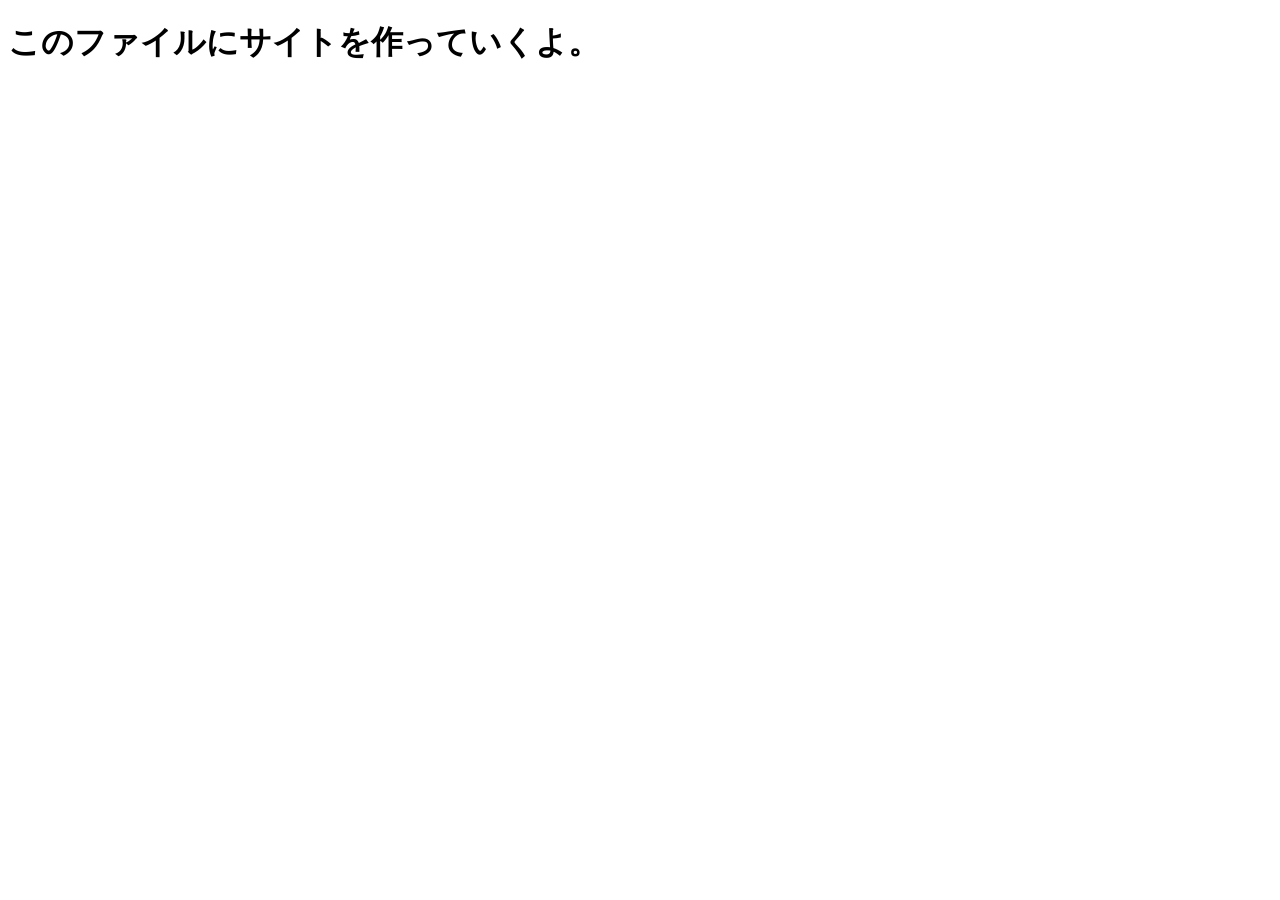
==== src/page/index.html @ 669dbb3a "Initial commit" ====
<!DOCTYPE html>
<html lang="en">
<head>
  <meta charset="UTF-8">
  <meta name="viewport" content="width=device-width, initial-scale=1.0">
  <title>サイト制作課題</title>
</head>
<body>
  <h1>このファイルにサイトを作っていくよ。</h1>
</body>
</html>
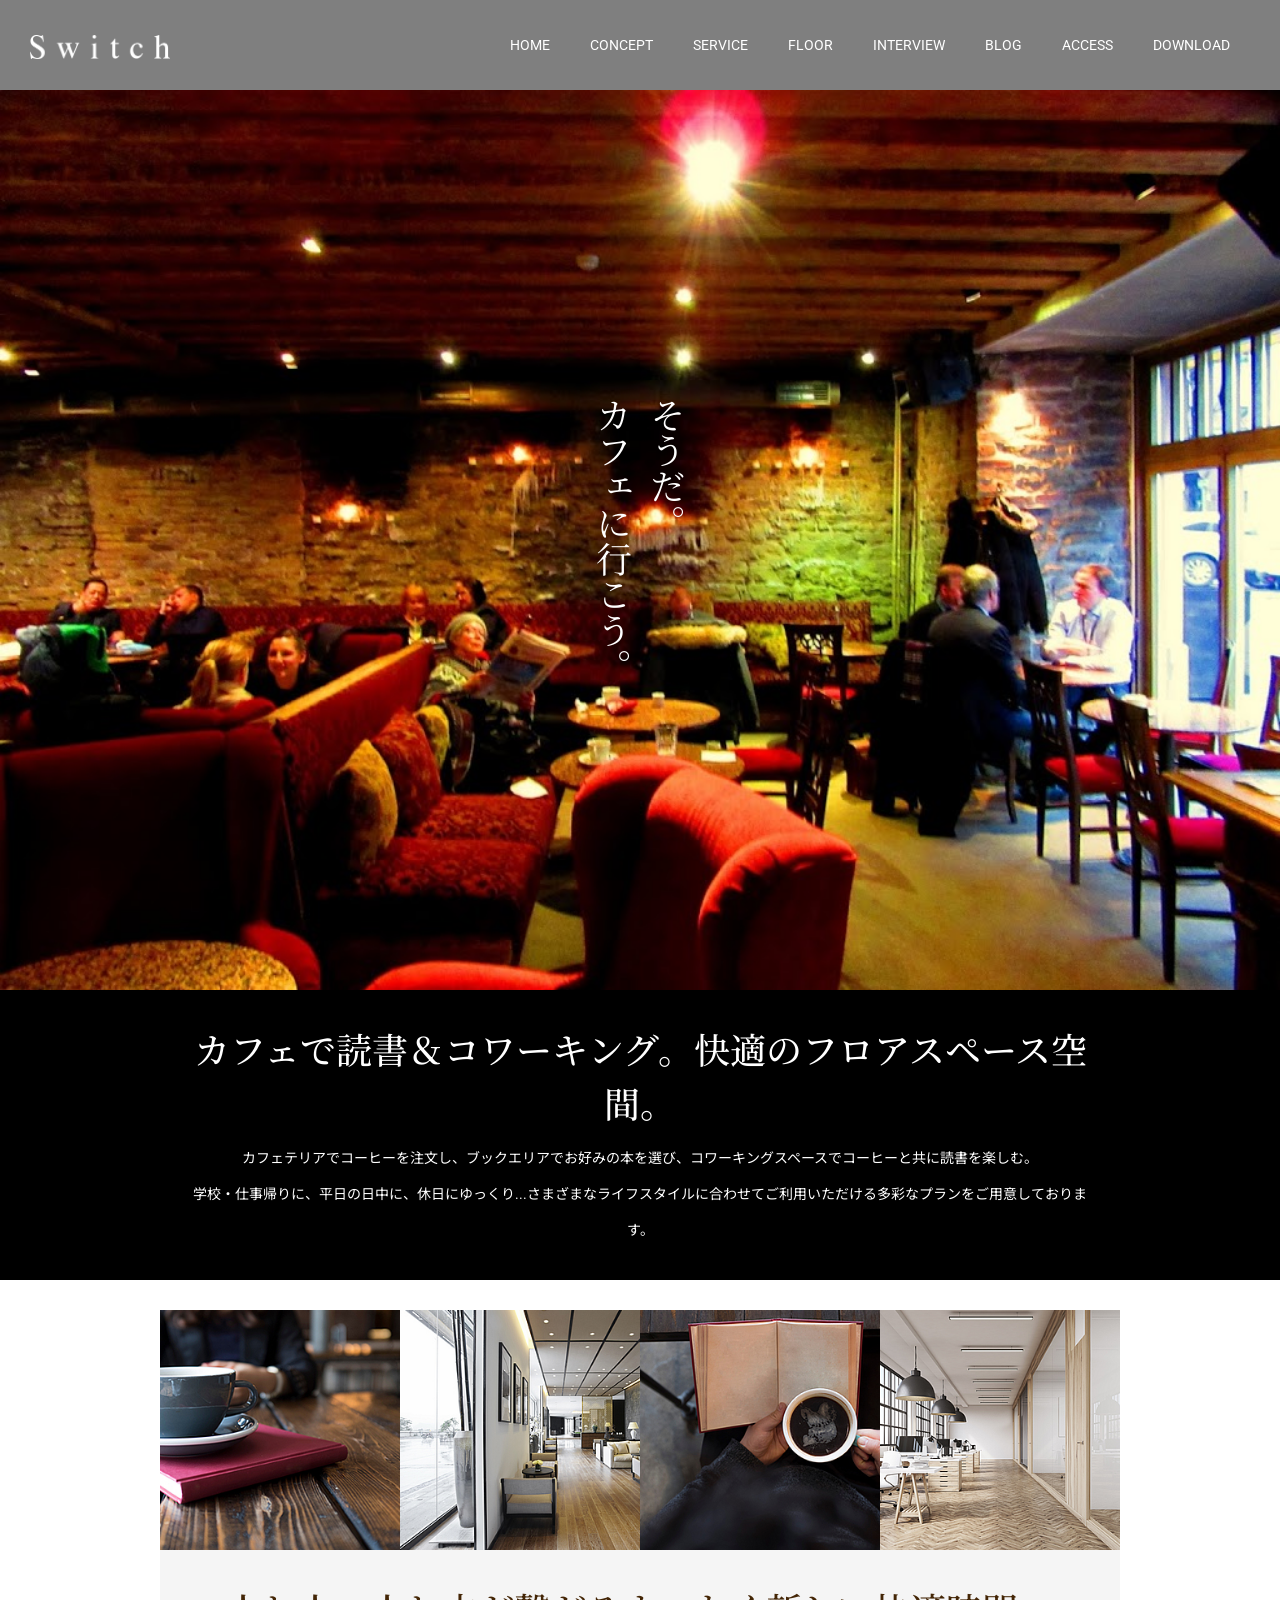
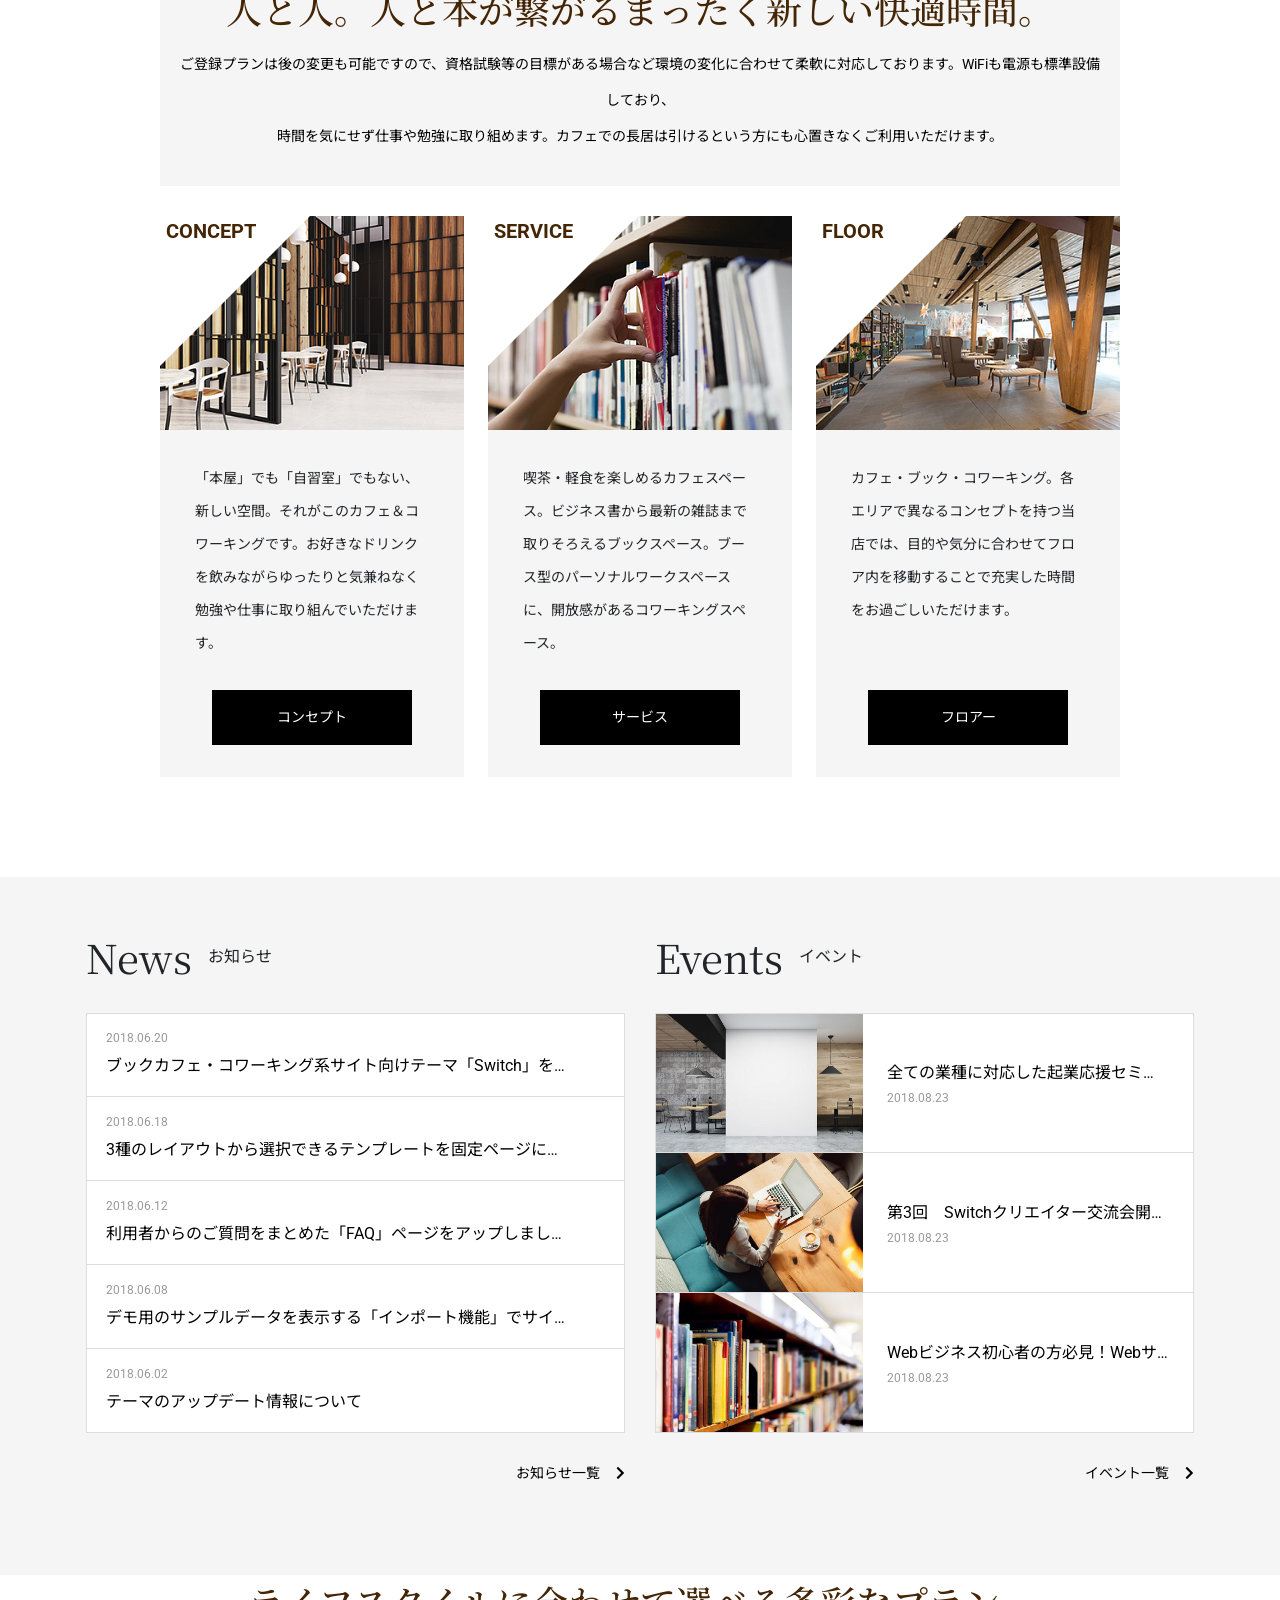
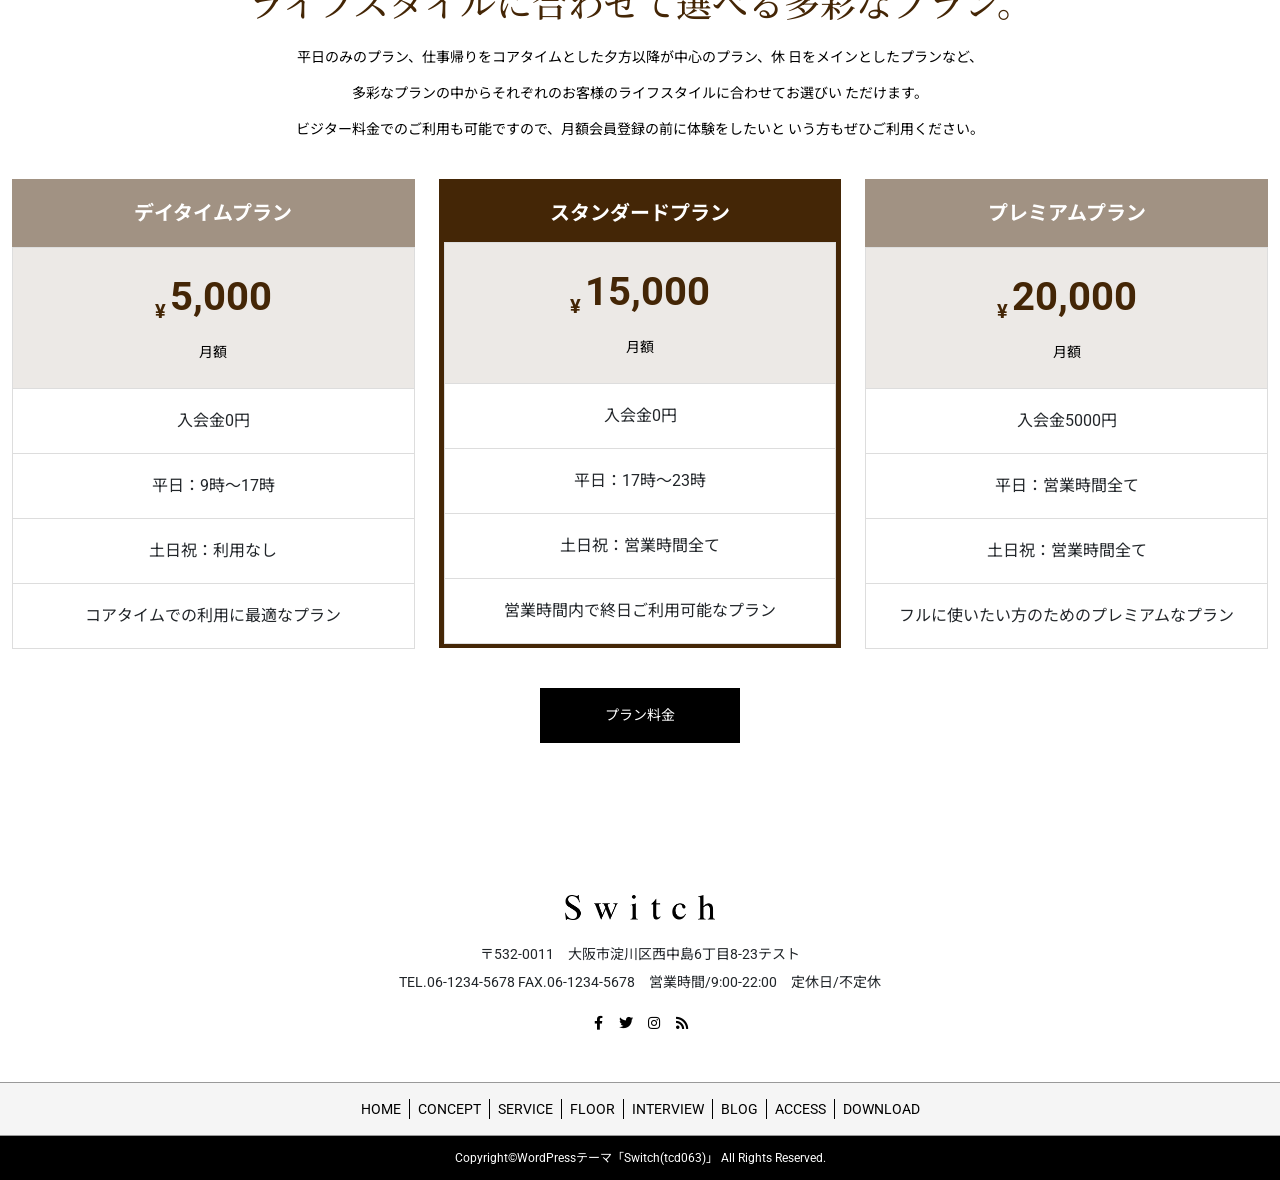
==== commit 9f7f8c3c: "pref:ページ作成 first commit" ====
--- a/src/page/index.html
+++ b/src/page/index.html
@@ -1,11 +1,500 @@
-<!DOCTYPE html>
-<html lang="en">
-<head>
-  <meta charset="UTF-8">
-  <meta name="viewport" content="width=device-width, initial-scale=1.0">
-  <title>サイト制作課題</title>
-</head>
-<body>
-  <h1>このファイルにサイトを作っていくよ。</h1>
-</body>
-</html>
+<!DOCTYPE html>
+<html lang="en">
+  <head>
+    <meta charset="UTF-8" />
+    <meta name="viewport" content="width=device-width, initial-scale=1.0" />
+    <title>サイト制作課題</title>
+
+    <link rel="preconnect" href="https://fonts.gstatic.com" />
+    <link
+      href="https://fonts.googleapis.com/css2?family=Noto+Sans+JP:wght@400;500;700&family=Noto+Serif+JP:wght@400;500;700&family=Roboto:wght@400;500;700&display=swap"
+      rel="stylesheet"
+    />
+    <link
+      rel="stylesheet"
+      href="https://cdn.jsdelivr.net/npm/bootstrap@4.5.3/dist/css/bootstrap.min.css"
+      integrity="sha384-TX8t27EcRE3e/ihU7zmQxVncDAy5uIKz4rEkgIXeMed4M0jlfIDPvg6uqKI2xXr2"
+      crossorigin="anonymous"
+    />
+    <link
+      rel="stylesheet"
+      href="https://use.fontawesome.com/releases/v5.6.3/css/all.css"
+    />
+
+    <link rel="stylesheet" href="./style.css" />
+  </head>
+  <body>
+    <header>
+      <nav class="navbar navbar-expand-xl navbar-light">
+        <div class="container-fluid p-0">
+          <a class="navbar-brand p-0 m-0" href="#">
+            <img src="../img/header.png" alt="logo" />
+          </a>
+          <button
+            class="navbar-toggler border-0"
+            type="button"
+            data-toggle="collapse"
+            data-target="#navbarSupportedContent"
+            aria-controls="navbarSupportedContent"
+            aria-expanded="false"
+            aria-label="Toggle navigation"
+          >
+            <span
+              class="navbar-toggler-icon d-flex justify-content-center align-items-center"
+            ></span>
+          </button>
+          <div class="collapse navbar-collapse" id="navbarSupportedContent">
+            <ul class="navbar-nav ml-auto">
+              <li class="nav-item">
+                <a class="nav-link" href="#">HOME</a>
+              </li>
+              <li class="nav-item dropdown">
+                <button
+                  class="navbar-toggler d-flex justify-content-between align-items-center dropdown-lg d-xl-none"
+                  type="button"
+                  data-toggle="collapse"
+                  data-target="#navbarDropdown"
+                  aria-controls="navbarDropdown"
+                  aria-expanded="false"
+                >
+                  CONCEPT
+                  <span class="dropdown-icon">
+                    <img
+                      src="../img/icon-plus.svg"
+                      width="26"
+                      height="26"
+                      class="icon-plus"
+                    />
+                    <img
+                      src="../img/icon-minus.svg"
+                      width="26"
+                      height="26"
+                      class="icon-minus"
+                    />
+                  </span>
+                </button>
+                <a
+                  class="nav-link d-none d-xl-block"
+                  href="#"
+                  id="navbarDropdown"
+                  role="button"
+                  aria-expanded="false"
+                  aria-haspopup="true"
+                >
+                  CONCEPT
+                </a>
+                <div
+                  class="collapse mt-0 border-0 rounded-0 drop-menu"
+                  id="navbarDropdown"
+                >
+                  <ul>
+                    <li>
+                      <a class="dropdown-item" href="#">ブログアーカイブ</a>
+                    </li>
+                    <li>
+                      <a class="dropdown-item" href="#">お知らせアーカイブ</a>
+                    </li>
+                    <li>
+                      <a class="dropdown-item" href="#">イベントアーカイブ</a>
+                    </li>
+                    <li>
+                      <a class="dropdown-item" href="#"
+                        >インタビューアーカイブ</a
+                      >
+                    </li>
+                    <li><a class="dropdown-item" href="#">FAQページ</a></li>
+                    <li>
+                      <a class="dropdown-item" href="#"
+                        >固定ページ(デフォルト)</a
+                      >
+                    </li>
+                    <li><a class="dropdown-item" href="#">CONCEPT</a></li>
+                    <li><a class="dropdown-item" href="#">SERVICE</a></li>
+                    <li><a class="dropdown-item" href="#">FLOOR</a></li>
+                    <li><a class="dropdown-item" href="#">ACCESS</a></li>
+                  </ul>
+                </div>
+              </li>
+              <li class="nav-item">
+                <a class="nav-link" href="#">SERVICE</a>
+              </li>
+              <li class="nav-item">
+                <a class="nav-link" href="#">FLOOR</a>
+              </li>
+              <li class="nav-item">
+                <a class="nav-link" href="#">INTERVIEW</a>
+              </li>
+              <li class="nav-item">
+                <a class="nav-link" href="#">BLOG</a>
+              </li>
+              <li class="nav-item">
+                <a class="nav-link" href="#">ACCESS</a>
+              </li>
+              <li class="nav-item">
+                <a class="nav-link" href="#">DOWNLOAD</a>
+              </li>
+            </ul>
+          </div>
+        </div>
+      </nav>
+    </header>
+    <div class="top">
+      <div class="top-img">
+        <p class="top-img-message">そうだ。<br />カフェに行こう。</p>
+      </div>
+      <div class="top-message">
+        <div class="message">
+          <h2 class="title">
+            カフェで読書＆コワーキング。快適のフロアスペース空間。
+          </h2>
+          <p class="text">
+            カフェテリアでコーヒーを注文し、ブックエリアでお好みの本を選び、コワーキングスペースでコーヒーと共に読書を楽しむ。
+          </p>
+          <p class="text">
+            学校・仕事帰りに、平日の日中に、休日にゆっくり...さまざまなライフスタイルに合わせてご利用いただける多彩なプランをご用意しております。
+          </p>
+        </div>
+      </div>
+    </div>
+    <div class="about">
+      <div class="container-fluid px-0">
+        <div class="row mx-0">
+          <img
+            src="../img/about-1.jpg"
+            alt="about-1"
+            class="col-6 col-lg-3 img-fluid px-0"
+          />
+          <img
+            src="../img/about-2.jpg"
+            alt="about-2"
+            class="col-6 col-lg-3 img-fluid px-0"
+          />
+          <img
+            src="../img/about-3.jpg"
+            alt="about-3"
+            class="col-6 col-lg-3 img-fluid px-0"
+          />
+          <img
+            src="../img/about-4.jpg"
+            alt="about-4"
+            class="col-6 col-lg-3 img-fluid px-0"
+          />
+        </div>
+      </div>
+      <div class="message">
+        <h2 class="title">人と人。人と本が繋がるまったく新しい快適時間。</h2>
+        <p class="text">
+          ご登録プランは後の変更も可能ですので、資格試験等の目標がある場合など環境の変化に合わせて柔軟に対応しております。WiFiも電源も標準設備しており、
+        </p>
+        <p class="text">
+          時間を気にせず仕事や勉強に取り組めます。カフェでの長居は引けるという方にも心置きなくご利用いただけます。
+        </p>
+      </div>
+    </div>
+    <div class="cards">
+      <div class="card border-0">
+        <div class="card-top">
+          <p class="card-title">CONCEPT</p>
+          <img
+            src="../img/card-1.jpg"
+            alt="concept"
+            class="card-img-top rounded-0"
+          />
+        </div>
+        <div class="card-body">
+          <p class="card-text">
+            「本屋」でも「自習室」でもない、新しい空間。それがこのカフェ＆コワーキングです。お好きなドリンクを飲みながらゆったりと気兼ねなく勉強や仕事に取り組んでいただけます。
+          </p>
+          <a href="#" class="atoms-button">コンセプト</a>
+        </div>
+      </div>
+      <div class="card border-0">
+        <div class="card-top">
+          <p class="card-title">SERVICE</p>
+          <img
+            src="../img/card-2.jpg"
+            alt="concept"
+            class="card-img-top rounded-0"
+          />
+        </div>
+        <div class="card-body">
+          <p class="card-text">
+            喫茶・軽食を楽しめるカフェスペース。ビジネス書から最新の雑誌まで取りそろえるブックスペース。ブース型のパーソナルワークスペースに、開放感があるコワーキングスペース。
+          </p>
+          <a href="#" class="atoms-button">サービス</a>
+        </div>
+      </div>
+      <div class="card border-0">
+        <div class="card-top">
+          <p class="card-title">FLOOR</p>
+          <img
+            src="../img/card-3.jpg"
+            alt="concept"
+            class="card-img-top rounded-0"
+          />
+        </div>
+        <div class="card-body">
+          <p class="card-text">
+            カフェ・ブック・コワーキング。各エリアで異なるコンセプトを持つ当店では、目的や気分に合わせてフロア内を移動することで充実した時間をお過ごしいただけます。
+          </p>
+          <a href="#" class="atoms-button">フロアー</a>
+        </div>
+      </div>
+    </div>
+    <section class="news-and-events m-0">
+      <div class="container">
+        <div class="row">
+          <div class="col col-lg-6">
+            <div class="news">
+              <div class="news-and-events-title">
+                <h2>News<span class="caption">お知らせ</span></h2>
+              </div>
+              <div class="news-list">
+                <article class="news-card">
+                  <a href="#">
+                    <div class="news-caption">
+                      <div class="news-posted-at">
+                        <time datetime="2018-6-20">2018.06.20</time>
+                      </div>
+                      <h3>
+                        ブックカフェ・コワーキング系サイト向けテーマ「Switch」をリリースしました。
+                      </h3>
+                    </div>
+                  </a>
+                </article>
+                <article class="news-card">
+                  <a href="#">
+                    <div class="news-caption">
+                      <div class="news-posted-at">
+                        <time datetime="2018-6-18">2018.06.18</time>
+                      </div>
+                      <h3>
+                        3種のレイアウトから選択できるテンプレートを固定ページに実装
+                      </h3>
+                    </div>
+                  </a>
+                </article>
+                <article class="news-card">
+                  <a href="#">
+                    <div class="news-caption">
+                      <div class="news-posted-at">
+                        <time datetime="2018-6-12">2018.06.12</time>
+                      </div>
+                      <h3>
+                        利用者からのご質問をまとめた「FAQ」ページをアップしました。
+                      </h3>
+                    </div>
+                  </a>
+                </article>
+                <article class="news-card">
+                  <a href="#">
+                    <div class="news-caption">
+                      <div class="news-posted-at">
+                        <time datetime="2018-6-8">2018.06.08</time>
+                      </div>
+                      <h3>
+                        デモ用のサンプルデータを表示する「インポート機能」でサイト構築を快適に？
+                      </h3>
+                    </div>
+                  </a>
+                </article>
+                <article class="news-card">
+                  <a href="#">
+                    <div class="news-caption">
+                      <div class="news-posted-at">
+                        <time datetime="2018-6-2">2018.06.02</time>
+                      </div>
+                      <h3>テーマのアップデート情報について</h3>
+                    </div>
+                  </a>
+                </article>
+              </div>
+              <a href="#" class="news-and-events-more">
+                お知らせ一覧<i class="fas fa-chevron-right"></i>
+              </a>
+            </div>
+          </div>
+          <div class="col col-lg-6">
+            <div class="events">
+              <div class="news-and-events-title">
+                <h2>Events<span class="caption">イベント</span></h2>
+              </div>
+              <div class="event-list">
+                <article class="event-card">
+                  <a href="#">
+                    <div class="event-thumbnail">
+                      <img src="../img/events-1.jpg" />
+                    </div>
+                    <div class="event-caption">
+                      <h3>
+                        全ての業種に対応した起業応援セミナーを開催します。
+                      </h3>
+                      <div class="posted-at">
+                        <time datetime="2018-8-23">2018.08.23</time>
+                      </div>
+                    </div>
+                  </a>
+                </article>
+                <article class="event-card">
+                  <a href="#">
+                    <div class="event-thumbnail">
+                      <img src="../img/events-2.jpg" />
+                    </div>
+                    <div class="event-caption">
+                      <h3>第3回　Switchクリエイター交流会開催いたします！</h3>
+                      <div class="posted-at">
+                        <time datetime="2018-8-23">2018.08.23</time>
+                      </div>
+                    </div>
+                  </a>
+                </article>
+                <article class="event-card">
+                  <a href="#">
+                    <div class="event-thumbnail">
+                      <img src="../img/events-3.jpg" />
+                    </div>
+                    <div class="event-caption">
+                      <h3>
+                        Webビジネス初心者の方必見！Webサイト作成講座を3回にわたって開催します。
+                      </h3>
+                      <div class="posted-at">
+                        <time datetime="2018-8-23">2018.08.23</time>
+                      </div>
+                    </div>
+                  </a>
+                </article>
+              </div>
+              <a href="#" class="news-and-events-more"
+                >イベント一覧<i class="fas fa-chevron-right"></i
+              ></a>
+            </div>
+          </div>
+        </div>
+      </div>
+    </section>
+    <section class="plans">
+      <div class="message">
+        <h2 class="title">ライフスタイルに合わせて選べる多彩なプラン。</h2>
+        <p class="text">
+          平日のみのプラン、仕事帰りをコアタイムとした夕方以降が中心のプラン、休
+          日をメインとしたプランなど、<br />
+          多彩なプランの中からそれぞれのお客様のライフスタイルに合わせてお選びい
+          ただけます。<br />
+          ビジター料金でのご利用も可能ですので、月額会員登録の前に体験をしたいと
+          いう方もぜひご利用ください。
+        </p>
+      </div>
+      <div class="plan">
+        <div class="plan-daytime">
+          <ul>
+            <li>デイタイムプラン</li>
+            <li>
+              <div class="plan-price">
+                <p class="plan-price-mark">¥</p>
+                <p class="plan-price-yen">5,000</p>
+              </div>
+              <p class="text">月額</p>
+            </li>
+            <li>入会金0円</li>
+            <li>平日：9時～17時</li>
+            <li>土日祝：利用なし</li>
+            <li>コアタイムでの利用に最適なプラン</li>
+          </ul>
+        </div>
+        <div class="plan-standard">
+          <ul>
+            <li>スタンダードプラン</li>
+            <li>
+              <div class="plan-price">
+                <p class="plan-price-mark">¥</p>
+                <p class="plan-price-yen">15,000</p>
+              </div>
+              <p class="text">月額</p>
+            </li>
+            <li>入会金0円</li>
+            <li>平日：17時～23時</li>
+            <li>土日祝：営業時間全て</li>
+            <li>営業時間内で終日ご利用可能なプラン</li>
+          </ul>
+        </div>
+        <div class="plan-daytime">
+          <ul>
+            <li>プレミアムプラン</li>
+            <li>
+              <div class="plan-price">
+                <p class="plan-price-mark">¥</p>
+                <p class="plan-price-yen">20,000</p>
+              </div>
+              <p class="text">月額</p>
+            </li>
+            <li>入会金5000円</li>
+            <li>平日：営業時間全て</li>
+            <li>土日祝：営業時間全て</li>
+            <li>フルに使いたい方のためのプレミアムなプラン</li>
+          </ul>
+        </div>
+      </div>
+      <a href="#" class="atoms-button">プラン料金</a>
+    </section>
+    <footer>
+      <div class="footer-contact">
+        <img
+          src="../img/footer.png"
+          alt="footer-logo"
+          class="footer-contact-logo"
+          width="150"
+        />
+        <div class="footer-contact-address">
+          〒532-0011　大阪市淀川区西中島6丁目8-23テスト<br />TEL.06-1234-5678
+          FAX.06-1234-5678　営業時間/9:00-22:00　定休日/不定休
+        </div>
+        <div class="footer-contact-icon">
+          <div class="footer-contact-icon-item">
+            <a href="#"><i class="fab fa-facebook-f"></i></a>
+          </div>
+          <div class="footer-contact-icon-item">
+            <a href="#"><i class="fab fa-twitter"></i></a>
+          </div>
+          <div class="footer-contact-icon-item">
+            <a href="#"><i class="fab fa-instagram"></i></a>
+          </div>
+          <div class="footer-contact-icon-item">
+            <a href="#"><i class="fas fa-rss"></i></a>
+          </div>
+        </div>
+      </div>
+      <div class="footer-nav">
+        <div class="footer-nav-list">
+          <div class="footer-nav-list-item"><a href="#">HOME</a></div>
+          <div class="footer-nav-list-item"><a href="#">CONCEPT</a></div>
+          <div class="footer-nav-list-item"><a href="#">SERVICE</a></div>
+          <div class="footer-nav-list-item"><a href="#">FLOOR</a></div>
+          <div class="footer-nav-list-item"><a href="#">INTERVIEW</a></div>
+          <div class="footer-nav-list-item"><a href="#">BLOG</a></div>
+          <div class="footer-nav-list-item"><a href="#">ACCESS</a></div>
+          <div class="footer-nav-list-item"><a href="#">DOWNLOAD</a></div>
+        </div>
+      </div>
+      <div class="footer-copyright">
+        <p class="footer-copyright-text">
+          Copyright©WordPressテーマ「Switch(tcd063)」 All Rights Reserved.
+        </p>
+      </div>
+    </footer>
+    <script
+      src="https://code.jquery.com/jquery-3.5.1.slim.min.js"
+      integrity="sha384-DfXdz2htPH0lsSSs5nCTpuj/zy4C+OGpamoFVy38MVBnE+IbbVYUew+OrCXaRkfj"
+      crossorigin="anonymous"
+    ></script>
+    <script
+      src="https://cdn.jsdelivr.net/npm/popper.js@1.16.1/dist/umd/popper.min.js"
+      integrity="sha384-9/reFTGAW83EW2RDu2S0VKaIzap3H66lZH81PoYlFhbGU+6BZp6G7niu735Sk7lN"
+      crossorigin="anonymous"
+    ></script>
+    <script
+      src="https://cdn.jsdelivr.net/npm/bootstrap@4.5.3/dist/js/bootstrap.min.js"
+      integrity="sha384-w1Q4orYjBQndcko6MimVbzY0tgp4pWB4lZ7lr30WKz0vr/aWKhXdBNmNb5D92v7s"
+      crossorigin="anonymous"
+    ></script>
+  </body>
+</html>
--- a/src/page/style.css
+++ b/src/page/style.css
@@ -0,0 +1 @@
+body{font-family:Roboto,"Noto Sans JP",sans-serif}section{margin-bottom:120px}.atoms-button{width:200px;height:55px;color:#fff;background-color:#000;font-size:14px;line-height:20px;display:flex;justify-content:center;align-items:center;transition:.2s ease}@media (max-width:992px){.atoms-button{width:150px}}@media (max-width:768px){.atoms-button{width:180px;height:45px}}.atoms-button:hover{color:#fff;background-color:#442606;text-decoration:none}.assignment-example-button{color:red;font-size:16px}.card{width:auto}.card .card-top{position:relative;overflow:hidden}.card .card-top .card-title{position:absolute;top:0;left:0;font-size:20px;font-weight:700;color:#442606;background-color:#fff;width:150px;height:150px;padding:0 0 0 6px;margin:0;clip-path:polygon(0 0,100% 0,0 100%);z-index:1}.card .card-top img{transition:.5s ease}.card .card-top img:hover{transform:scale(1.2)}@media (max-width:768px){.card .card-top img:hover{transform:none}}.card .card-body{background-color:#f5f5f5;display:flex;flex-direction:column;justify-content:center;align-items:center;padding:32px 35px}.card .card-body .card-text{font-family:Roboto,"Noto Sans JP",sans-serif;font-size:14px;line-height:33px;margin:0 0 30px}.message{padding:32px 20px}.message .title{color:#000;font-size:36px;font-family:"Noto Serif JP",serif;line-height:54px;margin:0 0 10px;text-align:center;word-wrap:break-word}@media (max-width:992px){.message .title{font-size:20px;line-height:30px;margin:0 0 6px}}.message .text{color:#000;font-size:14px;line-height:36px;text-align:center;word-wrap:break-word;margin-bottom:0}@media (max-width:992px){.message .text{line-height:28px}}.news-and-events-more{align-self:flex-end;cursor:pointer;color:#000;text-decoration:none;font-size:14px;transition:color .2s ease;display:inline-flex;align-items:center}.news-and-events-more:hover{color:#999;text-decoration:none}.news-and-events-more>i{margin-left:16px}.news-and-events-title>h2{display:flex;align-items:center;font-size:20px;font-family:"Noto Serif JP",serif;margin-bottom:32px}@media (min-width:992px){.news-and-events-title>h2{font-size:40px}}.news-and-events-title>h2 .caption{font-size:16px;font-family:Roboto,"Noto Sans JP",sans-serif;font-weight:400;margin-left:16px}.plan{display:flex;flex-direction:row;justify-content:center;align-items:flex-start}@media (max-width:768px){.plan{flex-direction:column;margin-bottom:24px}}.plan>.plan-daytime{width:100%}.plan>.plan-standard{width:100%}.plan>.plan-standard ul{border:5px solid #442606}.plan>.plan-standard ul li:nth-child(1){height:59px;background-color:#442606;padding:15px 8px}.plan ul{list-style:none;padding:0;margin:0 12px}@media (max-width:768px){.plan ul{margin-bottom:24px}}.plan ul li{padding:20px 8px;text-align:center;margin:-1px 0;border:1px solid #ddd}.plan ul li:nth-child(1){height:69px;color:#fff;font-size:20px;font-weight:700;line-height:29px;background-color:#a19283;margin:0;border:none}.plan ul li:nth-child(2){height:142px;background-color:#ece9e6}.plan ul li:nth-child(2) .plan-price{display:flex;flex-direction:row;justify-content:center;align-items:flex-end;color:#442606;font-weight:700;gap:4px;margin:0 0 16px}.plan ul li:nth-child(2) .plan-price .plan-price-mark{font-size:20px;line-height:29px}.plan ul li:nth-child(2) .plan-price .plan-price-yen{font-size:40px;line-height:58px}.plan ul li:nth-child(2) .plan-price .plan-price-mark,.plan ul li:nth-child(2) .plan-price .plan-price-yen{margin:0}.plan ul li:nth-child(2) .text{color:#000;font-size:14px;margin:0}.plan ul li:nth-child(n+3){height:auto;background-color:#fff;padding:20px 10px;overflow-wrap:break-word}.about{max-width:960px;padding:0;margin:0 auto 30px;background-color:#f5f5f5}@media (max-width:992px){.about{max-width:720px;margin-bottom:100px}}.about .message{margin:0 auto}.about .message .title{color:#442606}.about .message .text{color:#000}.cards{max-width:960px;display:grid;grid-template-columns:1fr 1fr 1fr;grid-template-rows:auto;gap:24px;margin:0 auto}@media (max-width:768px){.cards{max-width:540px;grid-template-columns:1fr;gap:0}}.cards .card{padding:0 0 100px}@media (max-width:768px){.cards .card{padding:0 0 40px}}.cards .card .card-body{display:flex;flex-direction:column;justify-content:space-between;align-items:center}.events{display:flex;flex-direction:column;align-items:stretch;margin-bottom:35px}.events .news-and-events-title h2{font-weight:400}.events .event-list{display:flex;flex-direction:column;align-items:stretch;margin-bottom:30px}.events .event-list .event-card>a{height:70px;display:flex;text-decoration:none;border:1px solid #ddd}.events .event-list .event-card>a .event-thumbnail{display:none;width:207px;overflow:hidden}.events .event-list .event-card>a .event-thumbnail>img{height:100%;transition:transform .5s ease}.events .event-list .event-card>a .event-thumbnail:hover>img{transform:scale(1.2)}.events .event-list .event-card>a .event-caption{width:100%;background-color:#fff;display:flex;flex-direction:column;align-items:flex-start;justify-content:center;padding:10px 20px 16px}.events .event-list .event-card>a .event-caption>h3{color:#000;font-size:16px;font-weight:400;line-height:23px;overflow:hidden;white-space:nowrap;text-overflow:ellipsis;margin-bottom:8px;width:100%}.events .event-list .event-card>a .event-caption .posted-at{color:#999;font-size:12px;line-height:12px}@media (min-width:992px){.events .event-list .event-card>a{height:140px}.events .event-list .event-card>a .event-thumbnail{display:block}.events .event-list .event-card>a .event-caption{width:calc(100% - 207px);padding:0 24px}}.events .event-list .event-card:not(:first-child)>a{border-top:none}footer .footer-contact{padding:52px 20px;box-sizing:border-box;border-bottom:1px solid #999}@media (max-width:768px){footer .footer-contact{padding:32px 20px}}footer .footer-contact img{display:block;margin:0 auto 20px}footer .footer-contact .footer-contact-address{font-size:14px;line-height:28px;text-align:center;word-wrap:break-word;margin-bottom:20px}footer .footer-contact .footer-contact-icon{width:98px;height:14px;display:grid;grid-template-columns:1fr 1fr 1fr 1fr;grid-template-rows:auto;gap:14px;margin:0 auto}footer .footer-contact .footer-contact-icon .footer-contact-icon-item{display:block;height:14px;margin:0}footer .footer-contact .footer-contact-icon .footer-contact-icon-item a{color:#000;font-size:14px;text-decoration:none;transition:.2s ease;display:flex;justify-content:center;align-items:center}footer .footer-contact .footer-contact-icon .footer-contact-icon-item a:hover{color:#999}footer .footer-nav{height:auto;background-color:#f5f5f5;padding:16px;border-bottom:1px solid #999}footer .footer-nav .footer-nav-list{display:flex;justify-content:center;align-items:center}@media (max-width:768px){footer .footer-nav .footer-nav-list{display:grid;grid-template-columns:1fr 1fr;grid-template-rows:auto;gap:8px}}footer .footer-nav .footer-nav-list .footer-nav-list-item{height:20px;padding:0 8px}@media (max-width:768px){footer .footer-nav .footer-nav-list .footer-nav-list-item{padding:0}}footer .footer-nav .footer-nav-list .footer-nav-list-item:not(:last-child){border-right:1px solid #000}@media (max-width:768px){footer .footer-nav .footer-nav-list .footer-nav-list-item:not(:last-child){margin-right:0;border-right:0}}footer .footer-nav .footer-nav-list .footer-nav-list-item a{display:flex;align-items:center;color:#000;font-size:14px;line-height:20px;text-decoration:none;transition:.2s ease}footer .footer-nav .footer-nav-list .footer-nav-list-item a:hover{color:#442606}footer .footer-copyright{background-color:#000;padding:16px}footer .footer-copyright .footer-copyright-text{color:#fff;font-size:12px;line-height:12px;text-align:center;word-wrap:break-word;margin:0}header{height:90px;position:relative}@media (max-width:1200px){header{height:60px}}header .navbar{background-color:rgba(0,0,0,.5);padding:0 30px}@media (max-width:1200px){header .navbar{background-color:#000;padding:0 16px}}header .navbar .container-fluid .navbar-brand>img{width:140px}@media (max-width:1200px){header .navbar .container-fluid .navbar-brand>img{width:120px}}header .navbar .container-fluid .navbar-toggler{padding:20.5px 0;outline:0}header .navbar .container-fluid .navbar-toggler .navbar-toggler-icon{background-image:url(../img/humberger-bar.svg);width:15px;height:19px}header .navbar .container-fluid .nav-item .nav-link.show{color:#fff}header .navbar .container-fluid .nav-item button,header .navbar .container-fluid .nav-item>a{width:100%;color:#fff;font-size:14px;line-height:20px;padding:35px 20px;transition:.2s ease}@media (max-width:1200px){header .navbar .container-fluid .nav-item button,header .navbar .container-fluid .nav-item>a{padding:15px 0}}header .navbar .container-fluid .nav-item button:hover,header .navbar .container-fluid .nav-item>a:hover{color:#999}@media (max-width:1200px){header .navbar .container-fluid .nav-item button:hover,header .navbar .container-fluid .nav-item>a:hover{color:#fff}}header .navbar .container-fluid .nav-item .dropdown-lg[aria-expanded=false] .icon-minus{display:none}header .navbar .container-fluid .nav-item .dropdown-lg[aria-expanded=true] .icon-plus{display:none}@media (min-width:1200px){header .navbar .container-fluid .nav-item .collapse{display:none}}@media (min-width:1200px){header .navbar .container-fluid .nav-item:hover .collapse{top:90px;display:block}header .navbar .container-fluid .nav-item:hover .collapse ul{position:absolute}}header .navbar .container-fluid .nav-item>div>ul{width:220px;background-color:#000;padding:0;list-style:none}@media (max-width:1200px){header .navbar .container-fluid .nav-item>div>ul{width:100%}}header .navbar .container-fluid .nav-item>div>ul>li{height:56px}@media (max-width:1200px){header .navbar .container-fluid .nav-item>div>ul>li{height:50px}}header .navbar .container-fluid .nav-item>div>ul>li .dropdown-item{color:#fff;font-size:14px;line-height:20px;padding:18px;transition:.2s ease}@media (max-width:1200px){header .navbar .container-fluid .nav-item>div>ul>li .dropdown-item{padding:15px 12px}}header .navbar .container-fluid .nav-item>div>ul>li .dropdown-item:hover{background-color:#442606}@media (max-width:1200px){header .navbar .container-fluid .nav-item>div>ul>li .dropdown-item:hover{background-color:#000}}.news{display:flex;flex-direction:column;align-items:stretch;margin-bottom:35px}.news .news-and-events-title h2{font-weight:400}.news .news-list{display:flex;flex-direction:column;align-items:stretch;margin-bottom:30px}.news .news-list .news-card>a{display:block;text-decoration:none;transition:.2s ease}.news .news-list .news-card>a .news-caption{background-color:#fff;border:1px solid #ddd;display:flex;flex-direction:column;align-items:flex-start;justify-content:center;padding:18.5px 25px 18.5px 19px}.news .news-list .news-card>a .news-caption>h3{width:100%;max-width:460px;color:#000;font-size:16px;font-weight:400;line-height:23px;overflow:hidden;white-space:nowrap;text-overflow:ellipsis;margin:0}.news .news-list .news-card>a .news-caption .news-posted-at{color:#999;font-size:12px;line-height:12px;margin-bottom:10px}.news .news-list .news-card:hover>a .news-caption h3{color:#442606}.news .news-list .news-card:not(:first-child)>a .news-caption{border-top:none;padding:19px 25px 19px 19px}.plans{margin:0;padding:0 0 100px 0}@media (max-width:768px){.plans{padding:0 0 15px 0}}.plans .message{padding-top:0}.plans .message .title{color:#442606}.plans .plan{margin-bottom:40px}@media (max-width:768px){.plans .plan{margin-bottom:0}}.plans .atoms-button{margin:0 auto}.top{padding:0;margin-bottom:30px}@media (max-width:992px){.top{margin-bottom:40px}}.top .top-img{width:100%;height:100vh;position:relative;background-image:url(../img/top.jpg);background-repeat:no-repeat;background-size:cover;background-position:center center}@media (max-width:992px){.top .top-img{height:360px}}.top .top-img .top-img-message{position:absolute;top:50%;left:50%;margin:0;-webkit-transform:translate(-50%,-50%);-moz-transform:translate(-50%,-50%);transform:translate(-50%,-50%);color:#fff;font-family:"Noto Serif JP",serif;font-size:36px;-ms-writing-mode:tb-rl;writing-mode:vertical-rl}@media (max-width:992px){.top .top-img .top-img-message{font-size:20px}}.top .top-message{width:100%;background-color:#000}.top .top-message .message{max-width:960px;margin:0 auto}@media (max-width:992px){.top .top-message .message{max-width:720px}}.top .top-message .message .title{color:#fff}.top .top-message .message .text{color:#fff}.news-and-events{background-color:#f5f5f5}.news-and-events .container{padding:56px 16px}
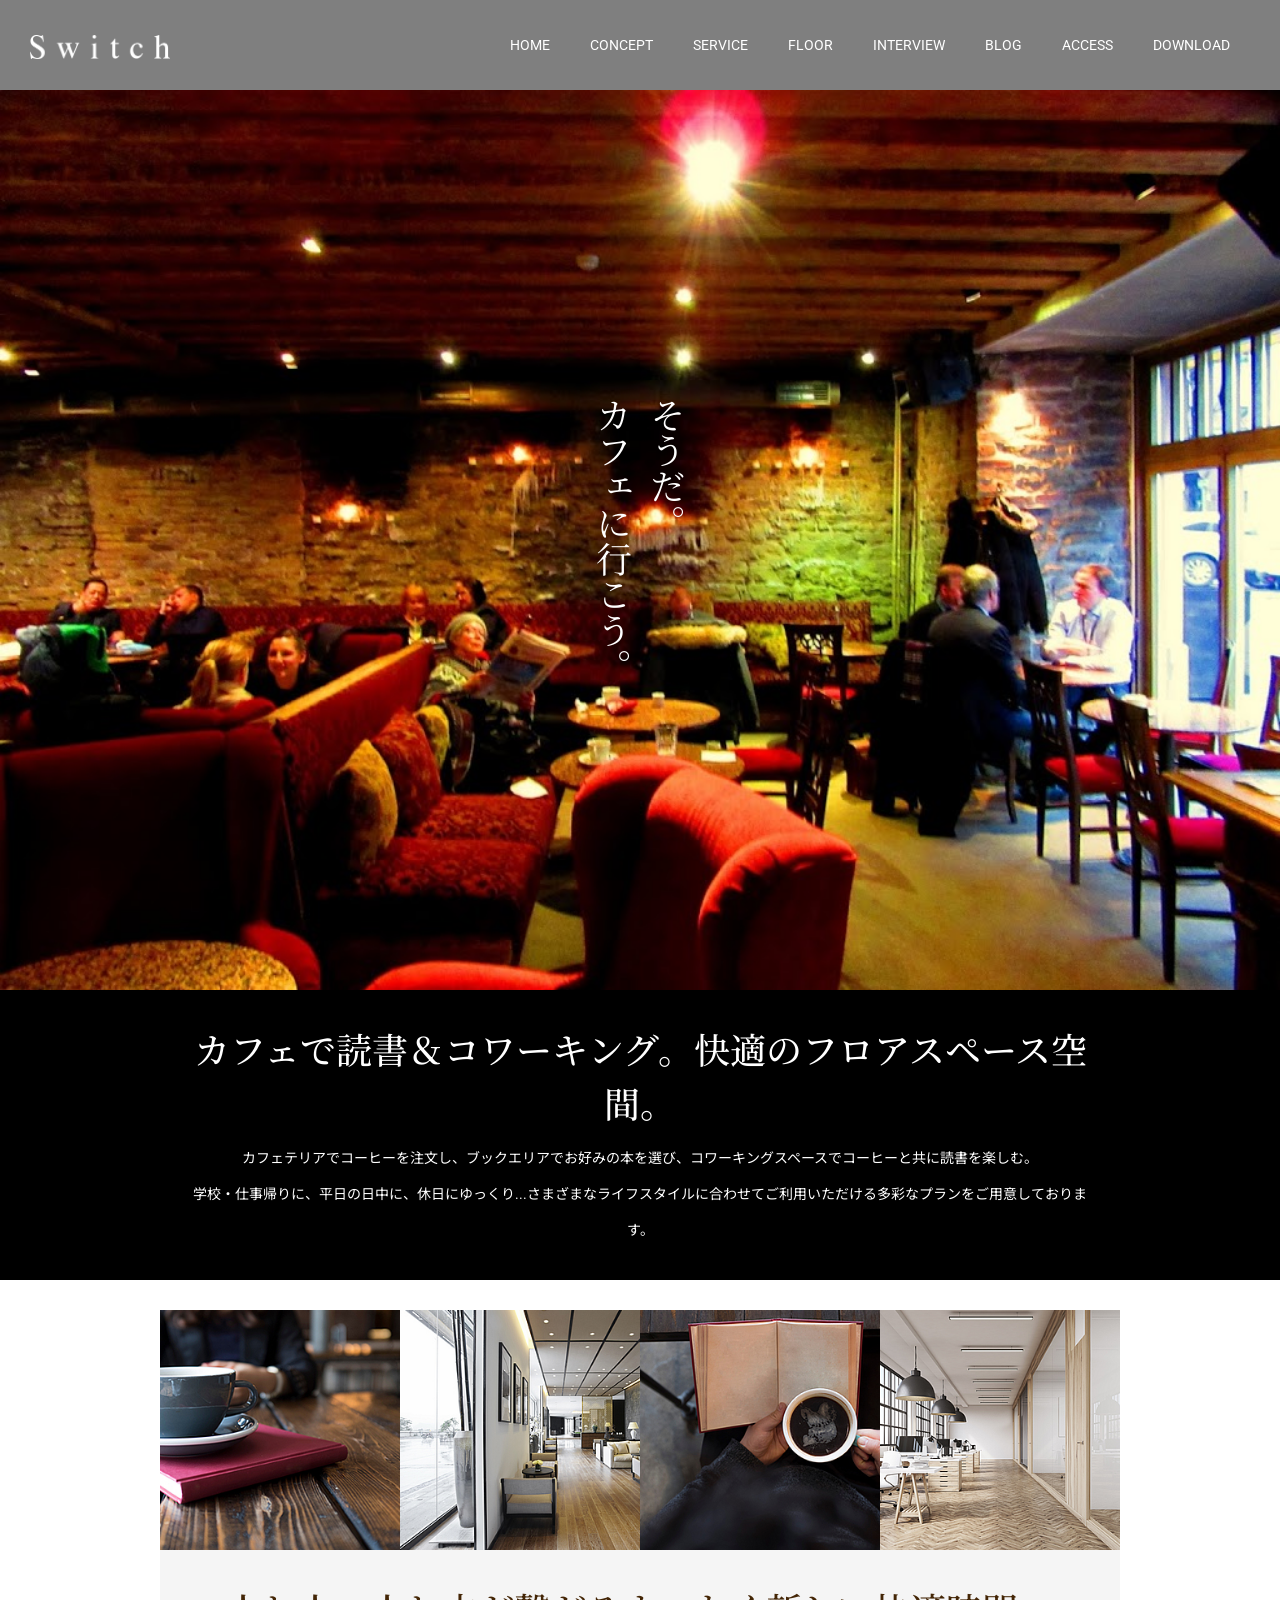
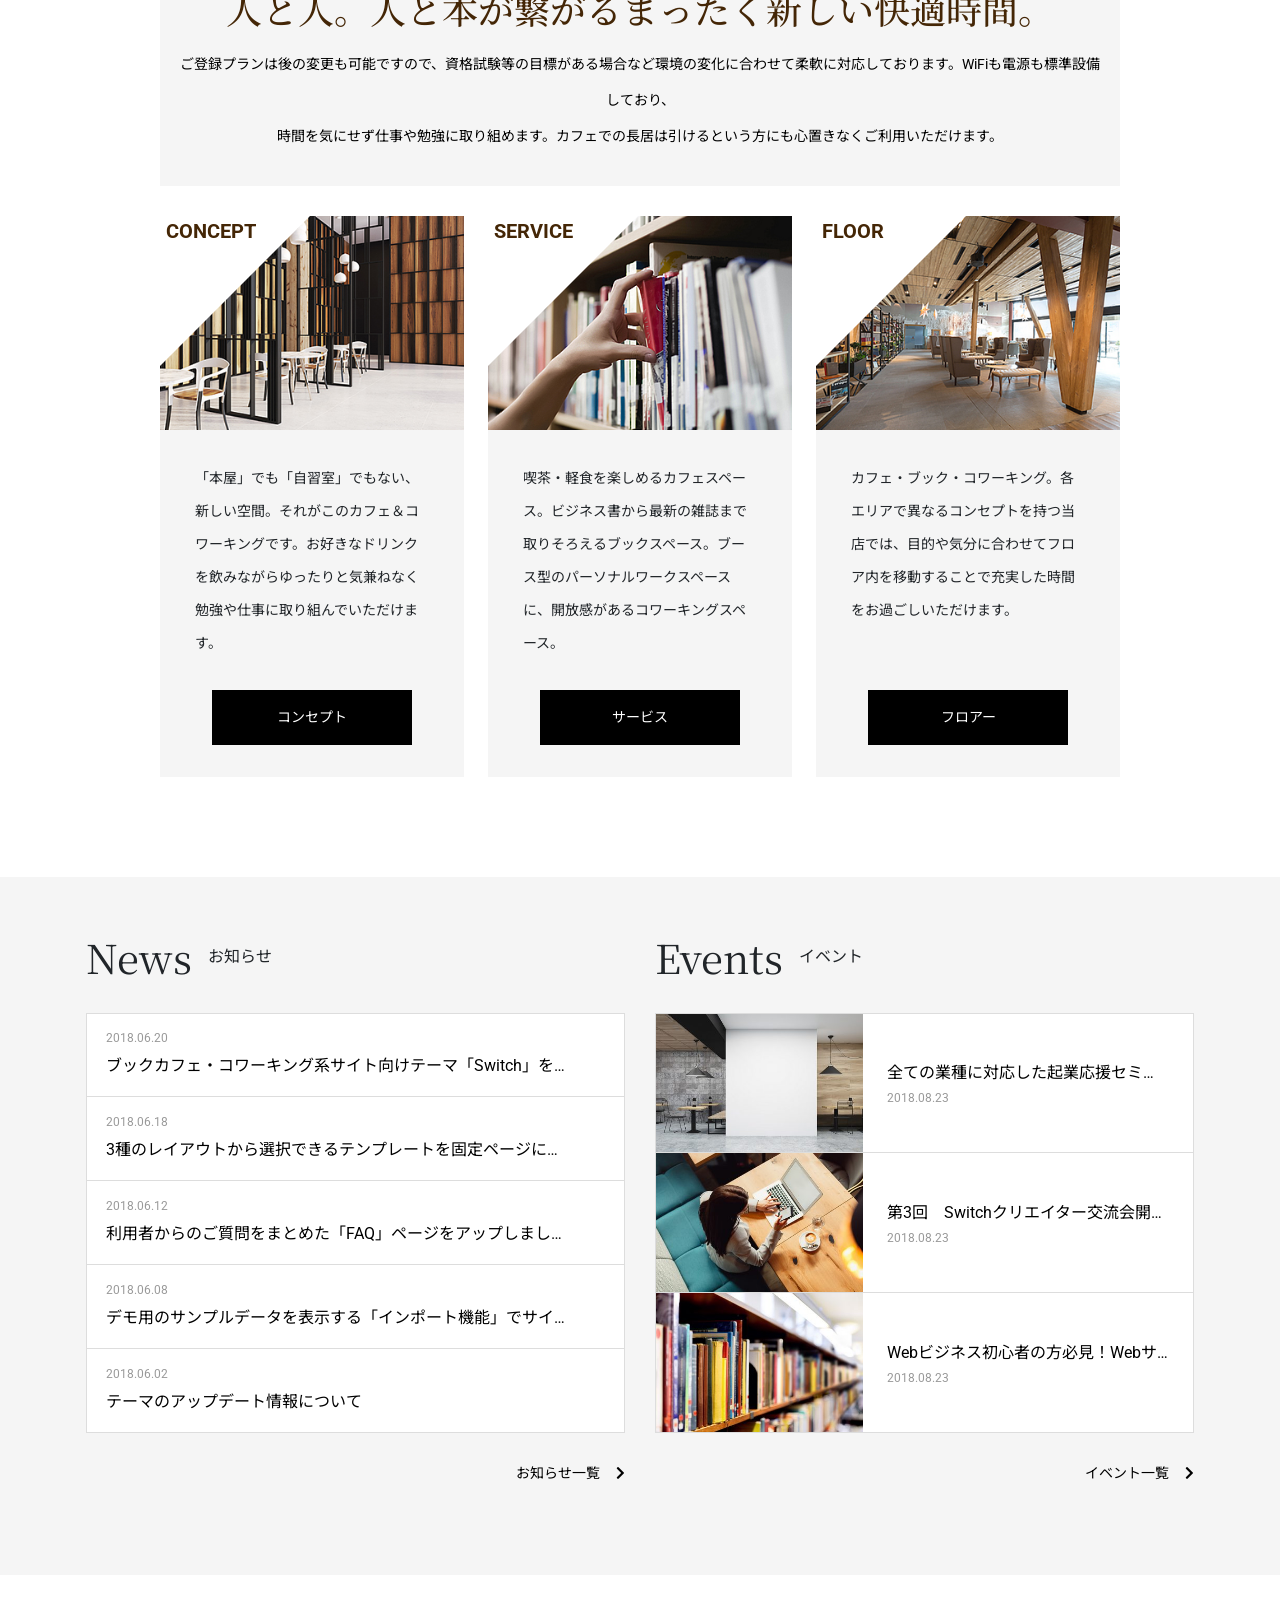
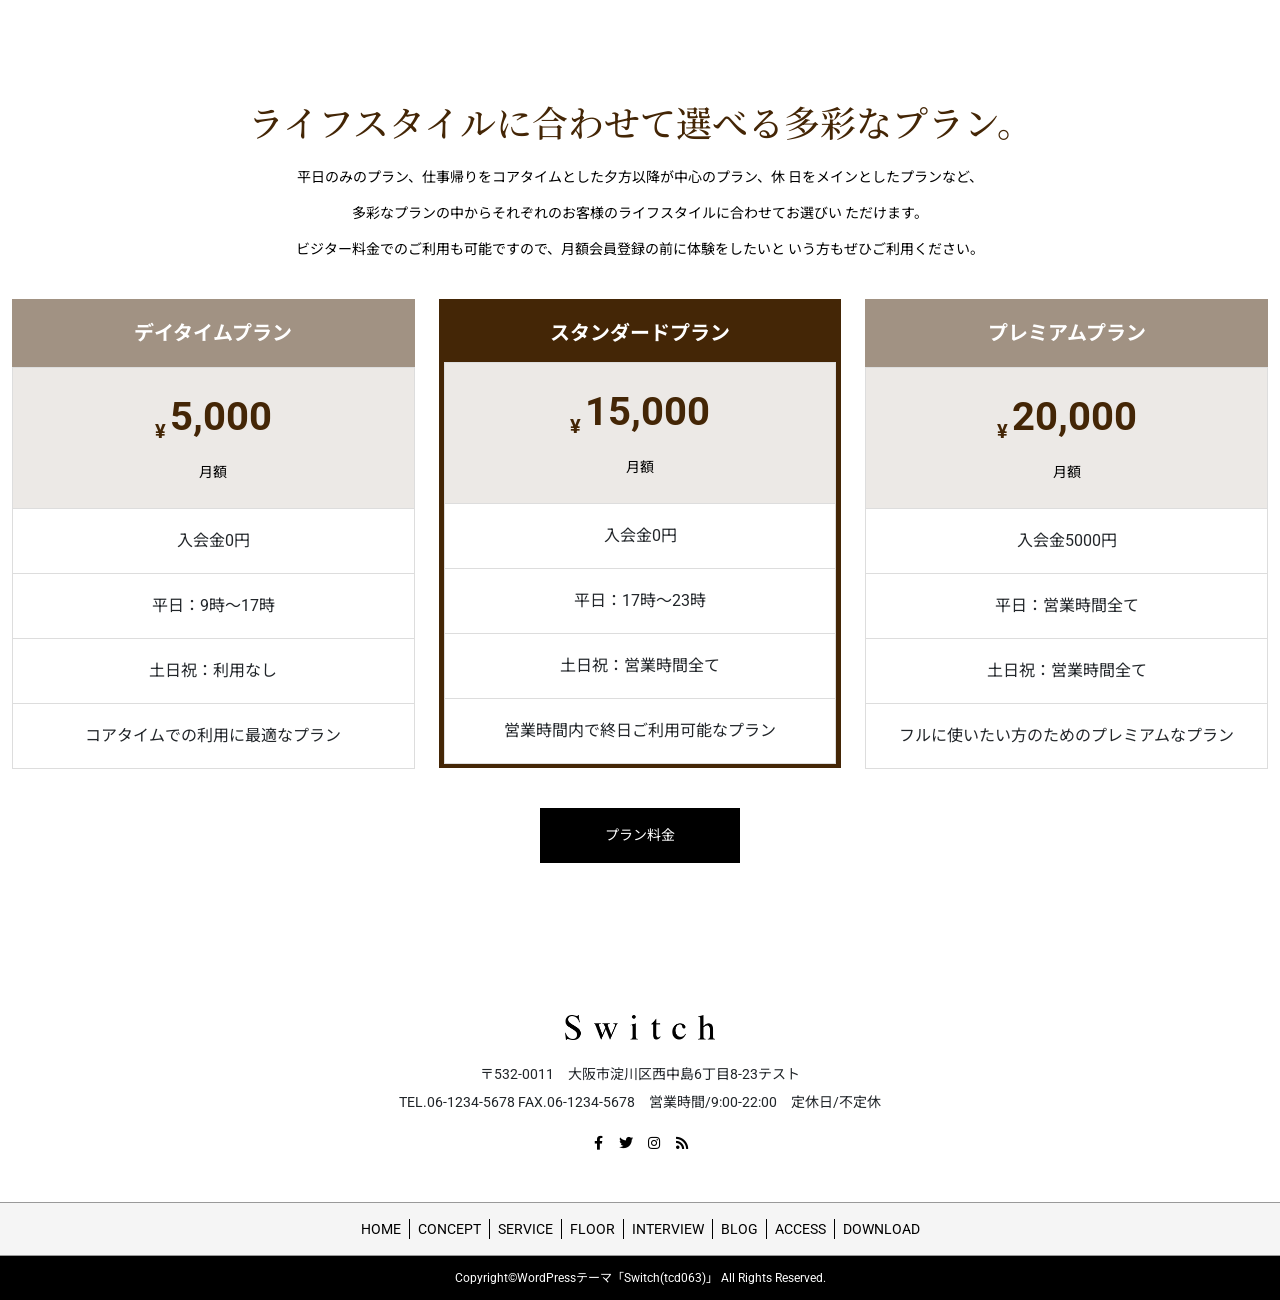
==== commit 259b77b0: "pref:大きなまとまりをsectionタグに揃える 大きなまとまりがdivとsectionでバラバラに作られていたのでsectionにそろえました  third commit" ====
--- a/src/page/index.html
+++ b/src/page/index.html
@@ -138,7 +138,7 @@
         </div>
       </nav>
     </header>
-    <div class="top">
+    <section class="top">
       <div class="top-img">
         <p class="top-img-message">そうだ。<br />カフェに行こう。</p>
       </div>
@@ -155,8 +155,8 @@
           </p>
         </div>
       </div>
-    </div>
-    <div class="about">
+    </section>
+    <section class="about">
       <div class="container-fluid px-0">
         <div class="row mx-0">
           <img
@@ -190,8 +190,8 @@
           時間を気にせず仕事や勉強に取り組めます。カフェでの長居は引けるという方にも心置きなくご利用いただけます。
         </p>
       </div>
-    </div>
-    <div class="cards">
+    </section>
+    <section class="cards">
       <div class="card border-0">
         <div class="card-top">
           <p class="card-title">CONCEPT</p>
@@ -240,8 +240,8 @@
           <a href="#" class="atoms-button">フロアー</a>
         </div>
       </div>
-    </div>
-    <section class="news-and-events m-0">
+    </section>
+    <section class="news-and-events">
       <div class="container">
         <div class="row">
           <div class="col col-lg-6">
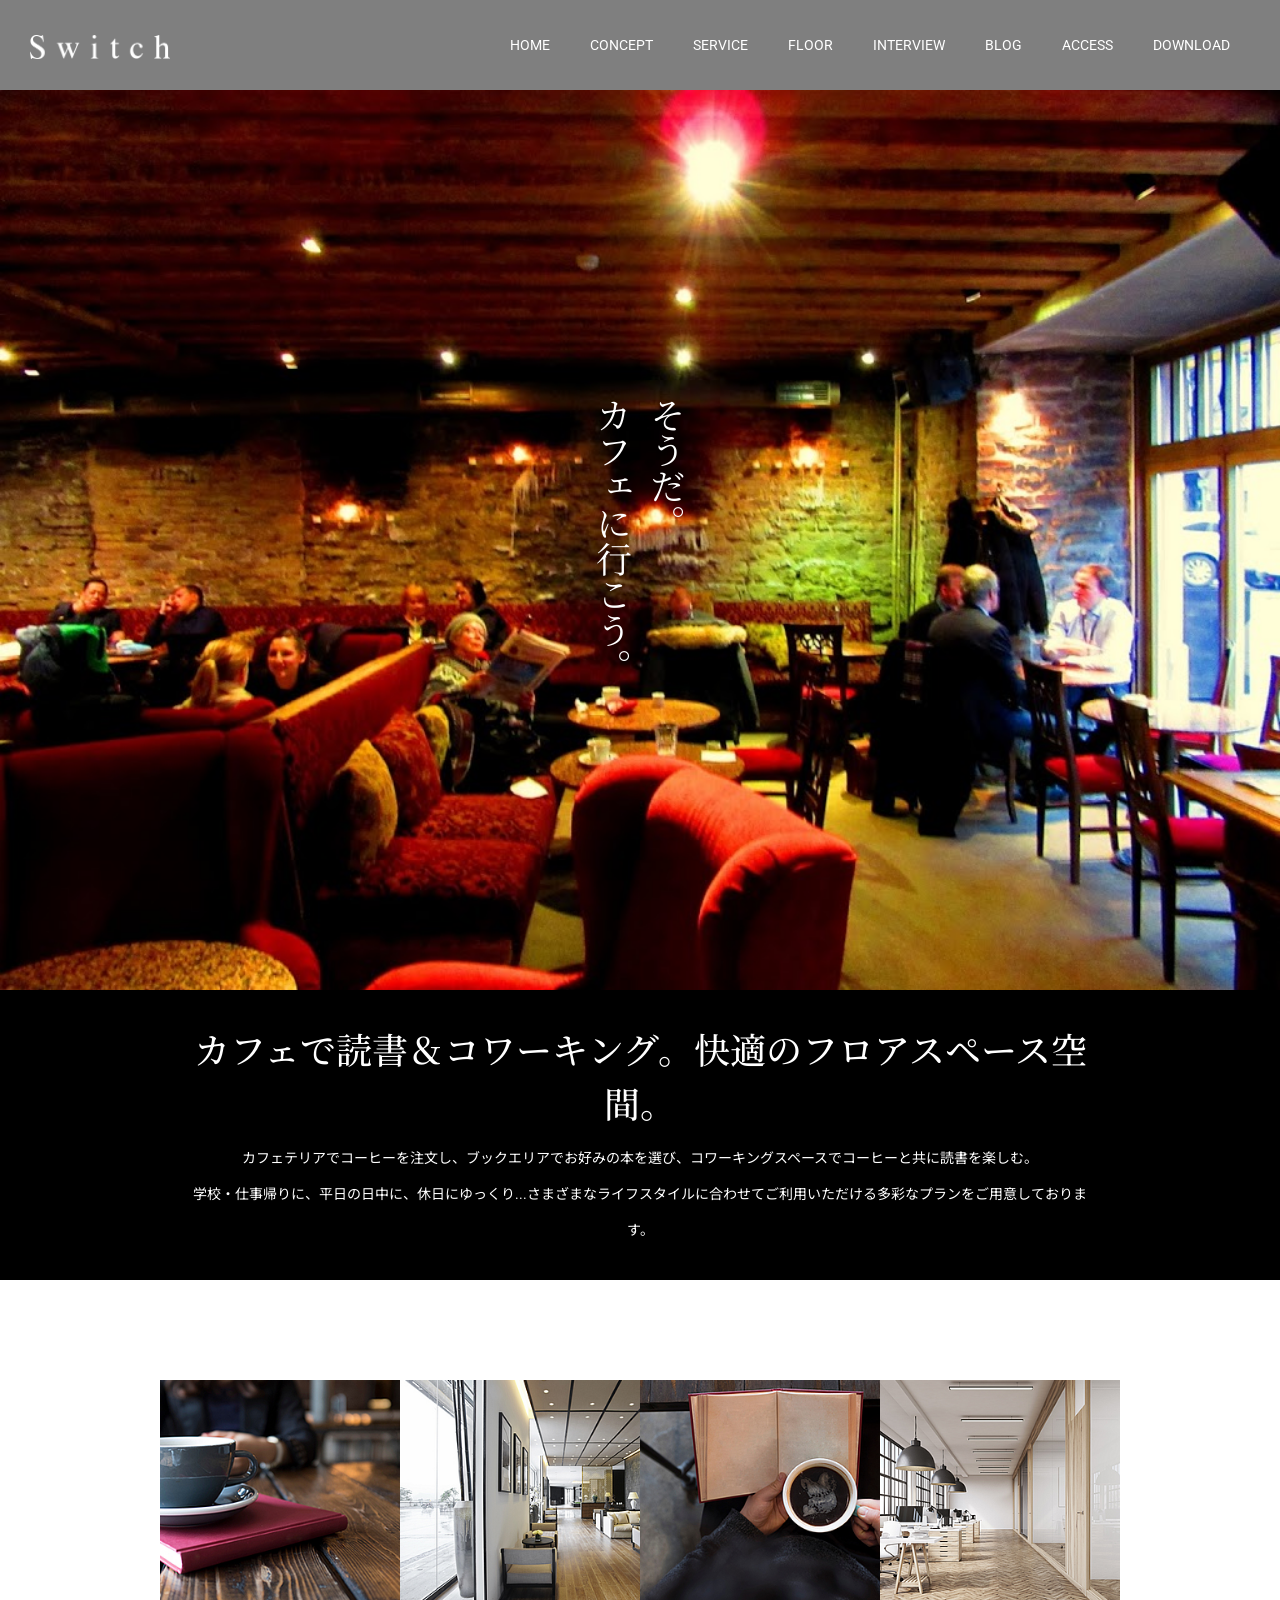
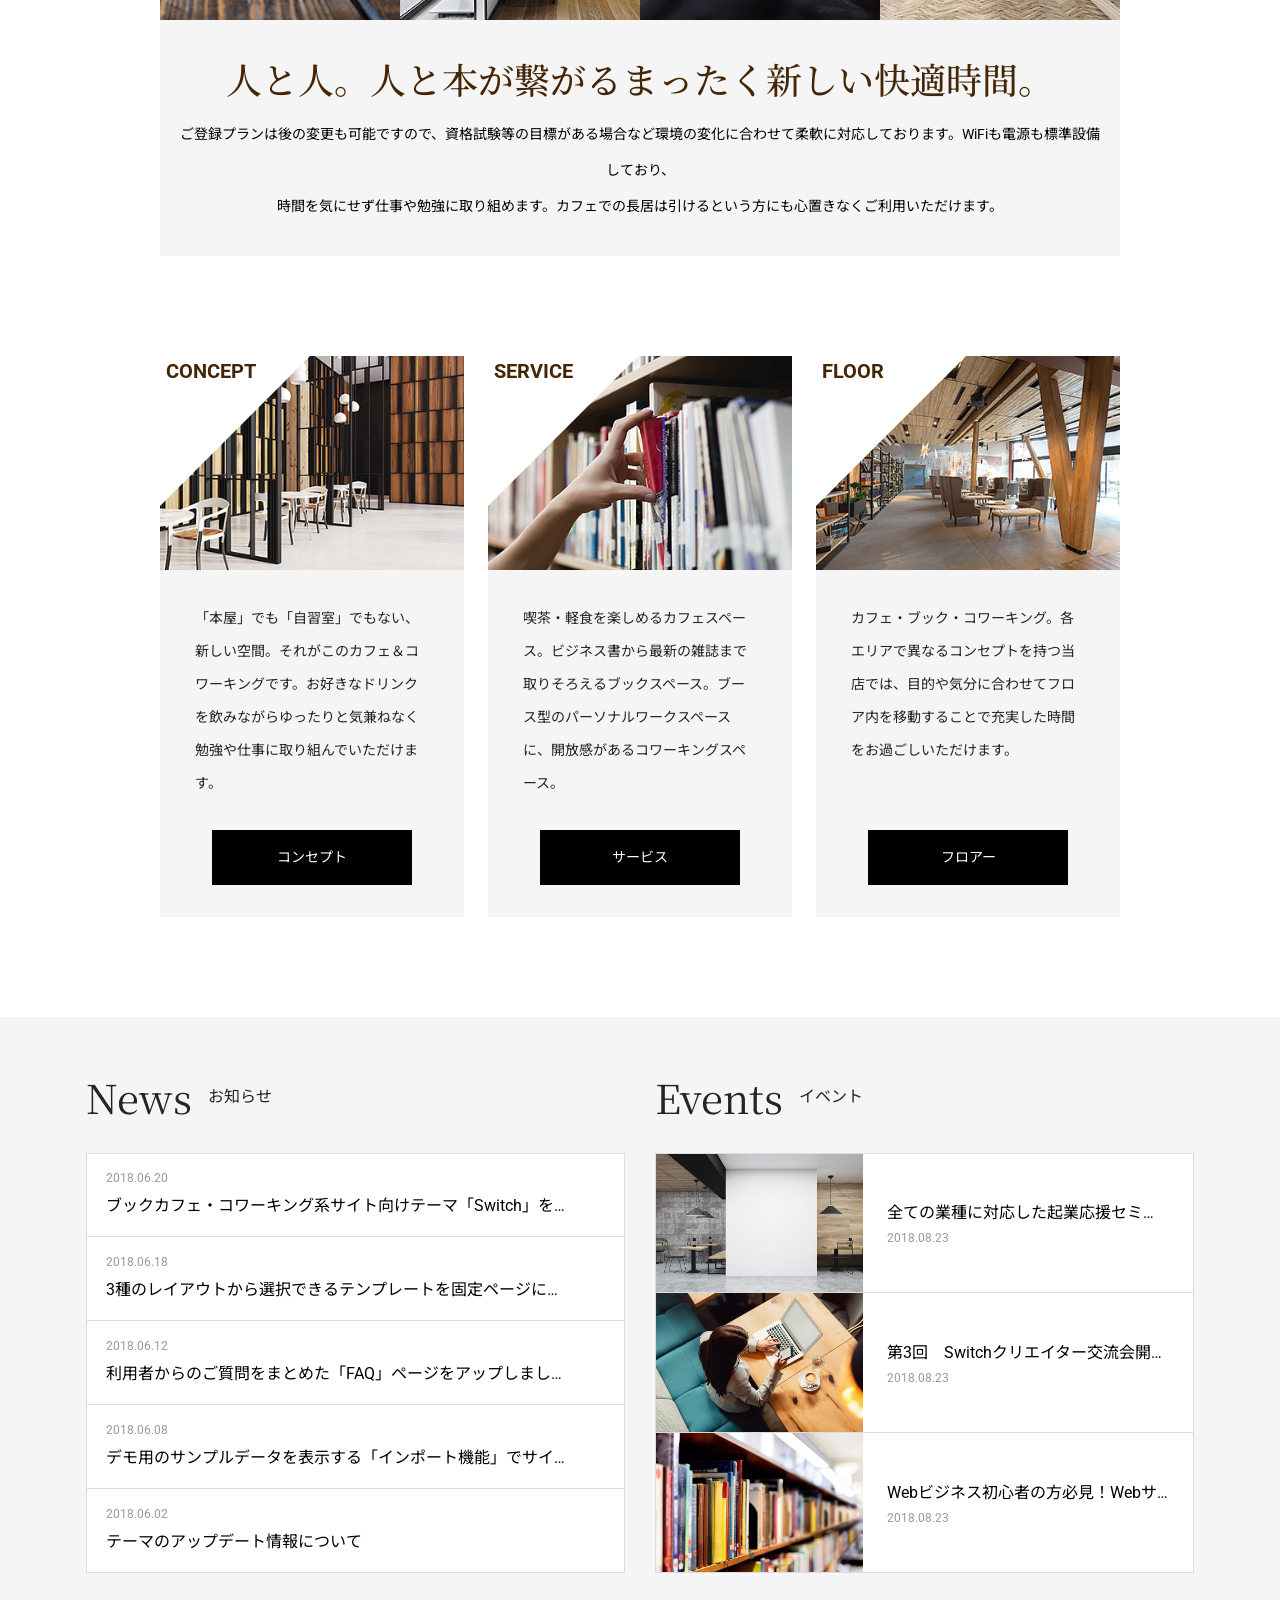
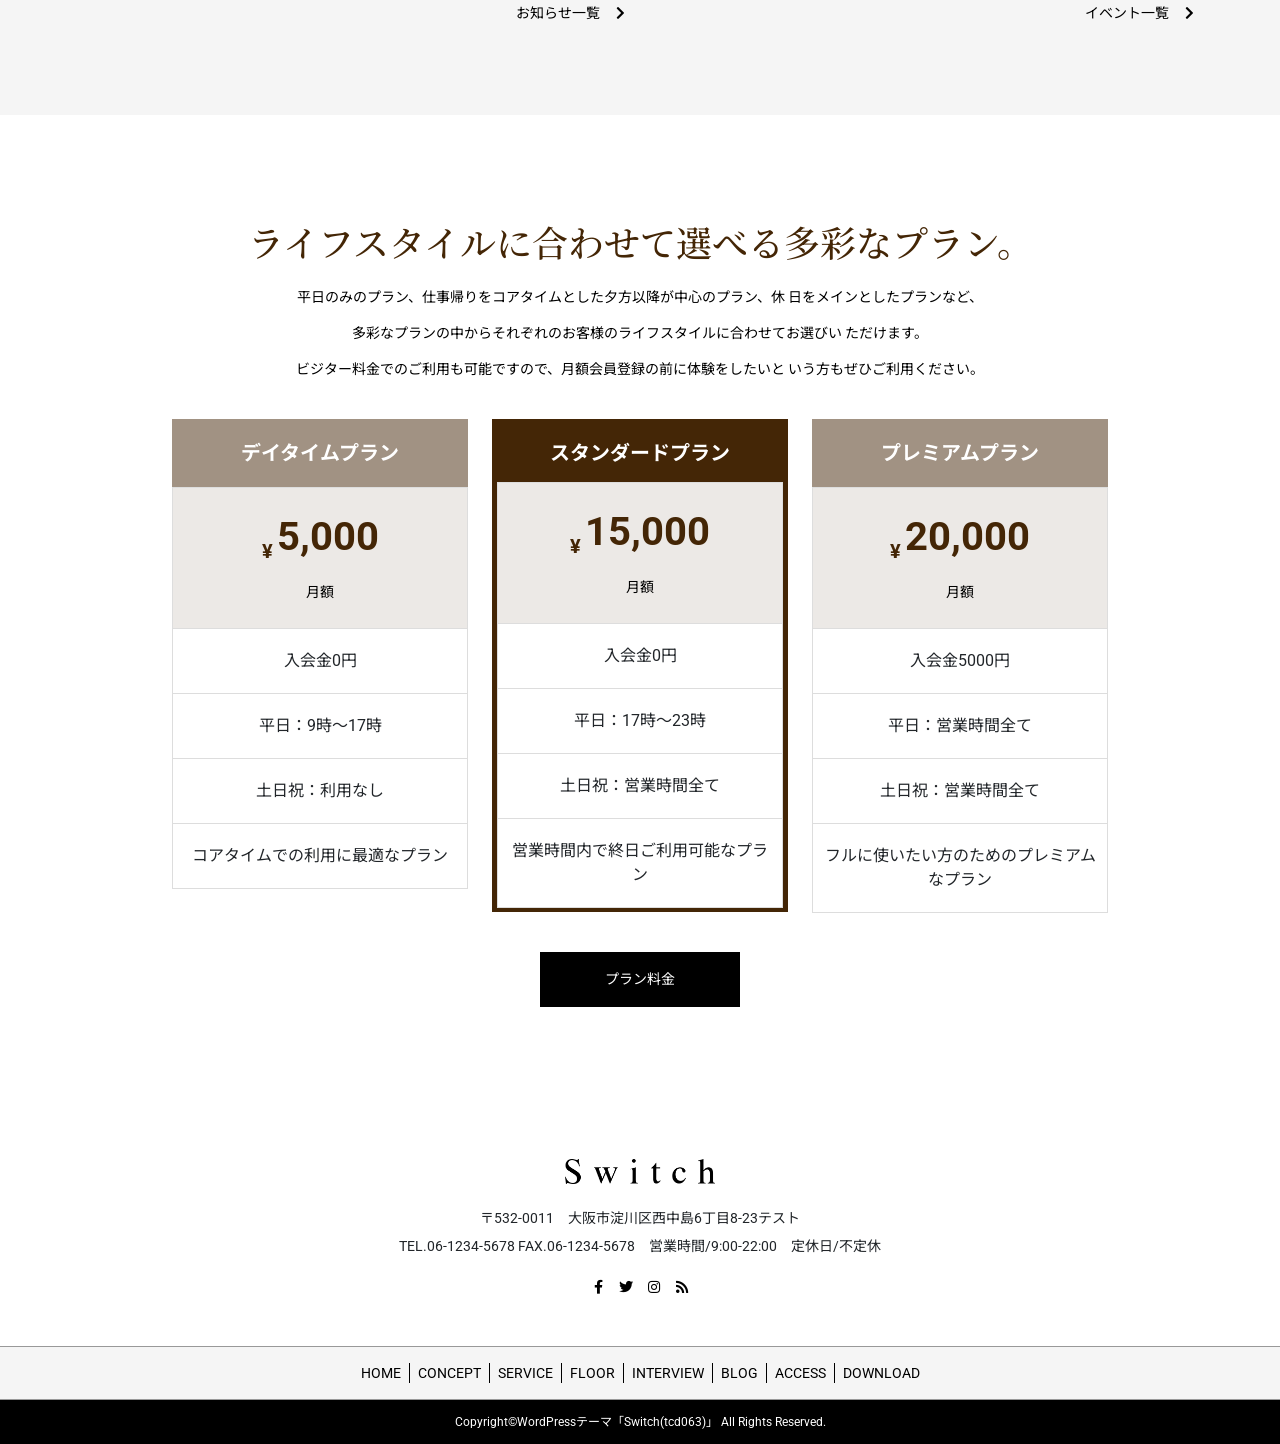
==== commit 563ccc58: "pref:imgファイルパスの変更 imgファイルをpagesに追加&パスの変更" ====
--- a/src/page/index.html
+++ b/src/page/index.html
@@ -28,7 +28,7 @@
       <nav class="navbar navbar-expand-xl navbar-light">
         <div class="container-fluid p-0">
           <a class="navbar-brand p-0 m-0" href="#">
-            <img src="../img/header.png" alt="logo" />
+            <img src="./img/header.png" alt="logo" />
           </a>
           <button
             class="navbar-toggler border-0"
@@ -60,13 +60,13 @@
                   CONCEPT
                   <span class="dropdown-icon">
                     <img
-                      src="../img/icon-plus.svg"
+                      src="./img/icon-plus.svg"
                       width="26"
                       height="26"
                       class="icon-plus"
                     />
                     <img
-                      src="../img/icon-minus.svg"
+                      src="./img/icon-minus.svg"
                       width="26"
                       height="26"
                       class="icon-minus"
@@ -160,22 +160,22 @@
       <div class="container-fluid px-0">
         <div class="row mx-0">
           <img
-            src="../img/about-1.jpg"
+            src="./img/about-1.jpg"
             alt="about-1"
             class="col-6 col-lg-3 img-fluid px-0"
           />
           <img
-            src="../img/about-2.jpg"
+            src="./img/about-2.jpg"
             alt="about-2"
             class="col-6 col-lg-3 img-fluid px-0"
           />
           <img
-            src="../img/about-3.jpg"
+            src="./img/about-3.jpg"
             alt="about-3"
             class="col-6 col-lg-3 img-fluid px-0"
           />
           <img
-            src="../img/about-4.jpg"
+            src="./img/about-4.jpg"
             alt="about-4"
             class="col-6 col-lg-3 img-fluid px-0"
           />
@@ -196,7 +196,7 @@
         <div class="card-top">
           <p class="card-title">CONCEPT</p>
           <img
-            src="../img/card-1.jpg"
+            src="./img/card-1.jpg"
             alt="concept"
             class="card-img-top rounded-0"
           />
@@ -212,7 +212,7 @@
         <div class="card-top">
           <p class="card-title">SERVICE</p>
           <img
-            src="../img/card-2.jpg"
+            src="./img/card-2.jpg"
             alt="concept"
             class="card-img-top rounded-0"
           />
@@ -228,7 +228,7 @@
         <div class="card-top">
           <p class="card-title">FLOOR</p>
           <img
-            src="../img/card-3.jpg"
+            src="./img/card-3.jpg"
             alt="concept"
             class="card-img-top rounded-0"
           />
@@ -323,7 +323,7 @@
                 <article class="event-card">
                   <a href="#">
                     <div class="event-thumbnail">
-                      <img src="../img/events-1.jpg" />
+                      <img src="./img/events-1.jpg" />
                     </div>
                     <div class="event-caption">
                       <h3>
@@ -338,7 +338,7 @@
                 <article class="event-card">
                   <a href="#">
                     <div class="event-thumbnail">
-                      <img src="../img/events-2.jpg" />
+                      <img src="./img/events-2.jpg" />
                     </div>
                     <div class="event-caption">
                       <h3>第3回　Switchクリエイター交流会開催いたします！</h3>
@@ -351,7 +351,7 @@
                 <article class="event-card">
                   <a href="#">
                     <div class="event-thumbnail">
-                      <img src="../img/events-3.jpg" />
+                      <img src="./img/events-3.jpg" />
                     </div>
                     <div class="event-caption">
                       <h3>
@@ -439,7 +439,7 @@
     <footer>
       <div class="footer-contact">
         <img
-          src="../img/footer.png"
+          src="./img/footer.png"
           alt="footer-logo"
           class="footer-contact-logo"
           width="150"
--- a/src/page/style.css
+++ b/src/page/style.css
@@ -1 +1 @@
-body{font-family:Roboto,"Noto Sans JP",sans-serif}section{margin-bottom:120px}.atoms-button{width:200px;height:55px;color:#fff;background-color:#000;font-size:14px;line-height:20px;display:flex;justify-content:center;align-items:center;transition:.2s ease}@media (max-width:992px){.atoms-button{width:150px}}@media (max-width:768px){.atoms-button{width:180px;height:45px}}.atoms-button:hover{color:#fff;background-color:#442606;text-decoration:none}.assignment-example-button{color:red;font-size:16px}.card{width:auto}.card .card-top{position:relative;overflow:hidden}.card .card-top .card-title{position:absolute;top:0;left:0;font-size:20px;font-weight:700;color:#442606;background-color:#fff;width:150px;height:150px;padding:0 0 0 6px;margin:0;clip-path:polygon(0 0,100% 0,0 100%);z-index:1}.card .card-top img{transition:.5s ease}.card .card-top img:hover{transform:scale(1.2)}@media (max-width:768px){.card .card-top img:hover{transform:none}}.card .card-body{background-color:#f5f5f5;display:flex;flex-direction:column;justify-content:center;align-items:center;padding:32px 35px}.card .card-body .card-text{font-family:Roboto,"Noto Sans JP",sans-serif;font-size:14px;line-height:33px;margin:0 0 30px}.message{padding:32px 20px}.message .title{color:#000;font-size:36px;font-family:"Noto Serif JP",serif;line-height:54px;margin:0 0 10px;text-align:center;word-wrap:break-word}@media (max-width:992px){.message .title{font-size:20px;line-height:30px;margin:0 0 6px}}.message .text{color:#000;font-size:14px;line-height:36px;text-align:center;word-wrap:break-word;margin-bottom:0}@media (max-width:992px){.message .text{line-height:28px}}.news-and-events-more{align-self:flex-end;cursor:pointer;color:#000;text-decoration:none;font-size:14px;transition:color .2s ease;display:inline-flex;align-items:center}.news-and-events-more:hover{color:#999;text-decoration:none}.news-and-events-more>i{margin-left:16px}.news-and-events-title>h2{display:flex;align-items:center;font-size:20px;font-family:"Noto Serif JP",serif;margin-bottom:32px}@media (min-width:992px){.news-and-events-title>h2{font-size:40px}}.news-and-events-title>h2 .caption{font-size:16px;font-family:Roboto,"Noto Sans JP",sans-serif;font-weight:400;margin-left:16px}.plan{display:flex;flex-direction:row;justify-content:center;align-items:flex-start}@media (max-width:768px){.plan{flex-direction:column;margin-bottom:24px}}.plan>.plan-daytime{width:100%}.plan>.plan-standard{width:100%}.plan>.plan-standard ul{border:5px solid #442606}.plan>.plan-standard ul li:nth-child(1){height:59px;background-color:#442606;padding:15px 8px}.plan ul{list-style:none;padding:0;margin:0 12px}@media (max-width:768px){.plan ul{margin-bottom:24px}}.plan ul li{padding:20px 8px;text-align:center;margin:-1px 0;border:1px solid #ddd}.plan ul li:nth-child(1){height:69px;color:#fff;font-size:20px;font-weight:700;line-height:29px;background-color:#a19283;margin:0;border:none}.plan ul li:nth-child(2){height:142px;background-color:#ece9e6}.plan ul li:nth-child(2) .plan-price{display:flex;flex-direction:row;justify-content:center;align-items:flex-end;color:#442606;font-weight:700;gap:4px;margin:0 0 16px}.plan ul li:nth-child(2) .plan-price .plan-price-mark{font-size:20px;line-height:29px}.plan ul li:nth-child(2) .plan-price .plan-price-yen{font-size:40px;line-height:58px}.plan ul li:nth-child(2) .plan-price .plan-price-mark,.plan ul li:nth-child(2) .plan-price .plan-price-yen{margin:0}.plan ul li:nth-child(2) .text{color:#000;font-size:14px;margin:0}.plan ul li:nth-child(n+3){height:auto;background-color:#fff;padding:20px 10px;overflow-wrap:break-word}.about{max-width:960px;padding:0;margin:0 auto 30px;background-color:#f5f5f5}@media (max-width:992px){.about{max-width:720px;margin-bottom:100px}}.about .message{margin:0 auto}.about .message .title{color:#442606}.about .message .text{color:#000}.cards{max-width:960px;display:grid;grid-template-columns:1fr 1fr 1fr;grid-template-rows:auto;gap:24px;margin:0 auto}@media (max-width:768px){.cards{max-width:540px;grid-template-columns:1fr;gap:0}}.cards .card{padding:0 0 100px}@media (max-width:768px){.cards .card{padding:0 0 40px}}.cards .card .card-body{display:flex;flex-direction:column;justify-content:space-between;align-items:center}.events{display:flex;flex-direction:column;align-items:stretch;margin-bottom:35px}.events .news-and-events-title h2{font-weight:400}.events .event-list{display:flex;flex-direction:column;align-items:stretch;margin-bottom:30px}.events .event-list .event-card>a{height:70px;display:flex;text-decoration:none;border:1px solid #ddd}.events .event-list .event-card>a .event-thumbnail{display:none;width:207px;overflow:hidden}.events .event-list .event-card>a .event-thumbnail>img{height:100%;transition:transform .5s ease}.events .event-list .event-card>a .event-thumbnail:hover>img{transform:scale(1.2)}.events .event-list .event-card>a .event-caption{width:100%;background-color:#fff;display:flex;flex-direction:column;align-items:flex-start;justify-content:center;padding:10px 20px 16px}.events .event-list .event-card>a .event-caption>h3{color:#000;font-size:16px;font-weight:400;line-height:23px;overflow:hidden;white-space:nowrap;text-overflow:ellipsis;margin-bottom:8px;width:100%}.events .event-list .event-card>a .event-caption .posted-at{color:#999;font-size:12px;line-height:12px}@media (min-width:992px){.events .event-list .event-card>a{height:140px}.events .event-list .event-card>a .event-thumbnail{display:block}.events .event-list .event-card>a .event-caption{width:calc(100% - 207px);padding:0 24px}}.events .event-list .event-card:not(:first-child)>a{border-top:none}footer .footer-contact{padding:52px 20px;box-sizing:border-box;border-bottom:1px solid #999}@media (max-width:768px){footer .footer-contact{padding:32px 20px}}footer .footer-contact img{display:block;margin:0 auto 20px}footer .footer-contact .footer-contact-address{font-size:14px;line-height:28px;text-align:center;word-wrap:break-word;margin-bottom:20px}footer .footer-contact .footer-contact-icon{width:98px;height:14px;display:grid;grid-template-columns:1fr 1fr 1fr 1fr;grid-template-rows:auto;gap:14px;margin:0 auto}footer .footer-contact .footer-contact-icon .footer-contact-icon-item{display:block;height:14px;margin:0}footer .footer-contact .footer-contact-icon .footer-contact-icon-item a{color:#000;font-size:14px;text-decoration:none;transition:.2s ease;display:flex;justify-content:center;align-items:center}footer .footer-contact .footer-contact-icon .footer-contact-icon-item a:hover{color:#999}footer .footer-nav{height:auto;background-color:#f5f5f5;padding:16px;border-bottom:1px solid #999}footer .footer-nav .footer-nav-list{display:flex;justify-content:center;align-items:center}@media (max-width:768px){footer .footer-nav .footer-nav-list{display:grid;grid-template-columns:1fr 1fr;grid-template-rows:auto;gap:8px}}footer .footer-nav .footer-nav-list .footer-nav-list-item{height:20px;padding:0 8px}@media (max-width:768px){footer .footer-nav .footer-nav-list .footer-nav-list-item{padding:0}}footer .footer-nav .footer-nav-list .footer-nav-list-item:not(:last-child){border-right:1px solid #000}@media (max-width:768px){footer .footer-nav .footer-nav-list .footer-nav-list-item:not(:last-child){margin-right:0;border-right:0}}footer .footer-nav .footer-nav-list .footer-nav-list-item a{display:flex;align-items:center;color:#000;font-size:14px;line-height:20px;text-decoration:none;transition:.2s ease}footer .footer-nav .footer-nav-list .footer-nav-list-item a:hover{color:#442606}footer .footer-copyright{background-color:#000;padding:16px}footer .footer-copyright .footer-copyright-text{color:#fff;font-size:12px;line-height:12px;text-align:center;word-wrap:break-word;margin:0}header{height:90px;position:relative}@media (max-width:1200px){header{height:60px}}header .navbar{background-color:rgba(0,0,0,.5);padding:0 30px}@media (max-width:1200px){header .navbar{background-color:#000;padding:0 16px}}header .navbar .container-fluid .navbar-brand>img{width:140px}@media (max-width:1200px){header .navbar .container-fluid .navbar-brand>img{width:120px}}header .navbar .container-fluid .navbar-toggler{padding:20.5px 0;outline:0}header .navbar .container-fluid .navbar-toggler .navbar-toggler-icon{background-image:url(../img/humberger-bar.svg);width:15px;height:19px}header .navbar .container-fluid .nav-item .nav-link.show{color:#fff}header .navbar .container-fluid .nav-item button,header .navbar .container-fluid .nav-item>a{width:100%;color:#fff;font-size:14px;line-height:20px;padding:35px 20px;transition:.2s ease}@media (max-width:1200px){header .navbar .container-fluid .nav-item button,header .navbar .container-fluid .nav-item>a{padding:15px 0}}header .navbar .container-fluid .nav-item button:hover,header .navbar .container-fluid .nav-item>a:hover{color:#999}@media (max-width:1200px){header .navbar .container-fluid .nav-item button:hover,header .navbar .container-fluid .nav-item>a:hover{color:#fff}}header .navbar .container-fluid .nav-item .dropdown-lg[aria-expanded=false] .icon-minus{display:none}header .navbar .container-fluid .nav-item .dropdown-lg[aria-expanded=true] .icon-plus{display:none}@media (min-width:1200px){header .navbar .container-fluid .nav-item .collapse{display:none}}@media (min-width:1200px){header .navbar .container-fluid .nav-item:hover .collapse{top:90px;display:block}header .navbar .container-fluid .nav-item:hover .collapse ul{position:absolute}}header .navbar .container-fluid .nav-item>div>ul{width:220px;background-color:#000;padding:0;list-style:none}@media (max-width:1200px){header .navbar .container-fluid .nav-item>div>ul{width:100%}}header .navbar .container-fluid .nav-item>div>ul>li{height:56px}@media (max-width:1200px){header .navbar .container-fluid .nav-item>div>ul>li{height:50px}}header .navbar .container-fluid .nav-item>div>ul>li .dropdown-item{color:#fff;font-size:14px;line-height:20px;padding:18px;transition:.2s ease}@media (max-width:1200px){header .navbar .container-fluid .nav-item>div>ul>li .dropdown-item{padding:15px 12px}}header .navbar .container-fluid .nav-item>div>ul>li .dropdown-item:hover{background-color:#442606}@media (max-width:1200px){header .navbar .container-fluid .nav-item>div>ul>li .dropdown-item:hover{background-color:#000}}.news{display:flex;flex-direction:column;align-items:stretch;margin-bottom:35px}.news .news-and-events-title h2{font-weight:400}.news .news-list{display:flex;flex-direction:column;align-items:stretch;margin-bottom:30px}.news .news-list .news-card>a{display:block;text-decoration:none;transition:.2s ease}.news .news-list .news-card>a .news-caption{background-color:#fff;border:1px solid #ddd;display:flex;flex-direction:column;align-items:flex-start;justify-content:center;padding:18.5px 25px 18.5px 19px}.news .news-list .news-card>a .news-caption>h3{width:100%;max-width:460px;color:#000;font-size:16px;font-weight:400;line-height:23px;overflow:hidden;white-space:nowrap;text-overflow:ellipsis;margin:0}.news .news-list .news-card>a .news-caption .news-posted-at{color:#999;font-size:12px;line-height:12px;margin-bottom:10px}.news .news-list .news-card:hover>a .news-caption h3{color:#442606}.news .news-list .news-card:not(:first-child)>a .news-caption{border-top:none;padding:19px 25px 19px 19px}.plans{margin:0;padding:0 0 100px 0}@media (max-width:768px){.plans{padding:0 0 15px 0}}.plans .message{padding-top:0}.plans .message .title{color:#442606}.plans .plan{margin-bottom:40px}@media (max-width:768px){.plans .plan{margin-bottom:0}}.plans .atoms-button{margin:0 auto}.top{padding:0;margin-bottom:30px}@media (max-width:992px){.top{margin-bottom:40px}}.top .top-img{width:100%;height:100vh;position:relative;background-image:url(../img/top.jpg);background-repeat:no-repeat;background-size:cover;background-position:center center}@media (max-width:992px){.top .top-img{height:360px}}.top .top-img .top-img-message{position:absolute;top:50%;left:50%;margin:0;-webkit-transform:translate(-50%,-50%);-moz-transform:translate(-50%,-50%);transform:translate(-50%,-50%);color:#fff;font-family:"Noto Serif JP",serif;font-size:36px;-ms-writing-mode:tb-rl;writing-mode:vertical-rl}@media (max-width:992px){.top .top-img .top-img-message{font-size:20px}}.top .top-message{width:100%;background-color:#000}.top .top-message .message{max-width:960px;margin:0 auto}@media (max-width:992px){.top .top-message .message{max-width:720px}}.top .top-message .message .title{color:#fff}.top .top-message .message .text{color:#fff}.news-and-events{background-color:#f5f5f5}.news-and-events .container{padding:56px 16px}+body{font-family:Roboto,"Noto Sans JP",sans-serif}section{margin-bottom:120px}.atoms-button{width:200px;height:55px;color:#fff;background-color:#000;font-size:14px;line-height:20px;display:flex;justify-content:center;align-items:center;transition:.2s ease}@media (max-width:992px){.atoms-button{width:150px}}@media (max-width:768px){.atoms-button{width:180px;height:45px}}.atoms-button:hover{color:#fff;background-color:#442606;text-decoration:none}.assignment-example-button{color:red;font-size:16px}.card{width:auto}.card .card-top{position:relative;overflow:hidden}.card .card-top .card-title{position:absolute;top:0;left:0;font-size:20px;font-weight:700;color:#442606;background-color:#fff;width:150px;height:150px;padding:0 0 0 6px;margin:0;clip-path:polygon(0 0,100% 0,0 100%);z-index:1}.card .card-top img{transition:.5s ease}.card .card-top img:hover{transform:scale(1.2)}@media (max-width:768px){.card .card-top img:hover{transform:none}}.card .card-body{background-color:#f5f5f5;display:flex;flex-direction:column;justify-content:center;align-items:center;padding:32px 35px}.card .card-body .card-text{font-family:Roboto,"Noto Sans JP",sans-serif;font-size:14px;line-height:33px;margin:0 0 30px}.message{padding:32px 20px}.message .title{color:#000;font-size:36px;font-family:"Noto Serif JP",serif;line-height:54px;margin:0 0 10px;text-align:center;word-wrap:break-word}@media (max-width:992px){.message .title{font-size:20px;line-height:30px;margin:0 0 6px}}.message .text{color:#000;font-size:14px;line-height:36px;text-align:center;word-wrap:break-word;margin-bottom:0}@media (max-width:992px){.message .text{line-height:28px}}.news-and-events-more{align-self:flex-end;cursor:pointer;color:#000;text-decoration:none;font-size:14px;transition:color .2s ease;display:inline-flex;align-items:center}.news-and-events-more:hover{color:#999;text-decoration:none}.news-and-events-more>i{margin-left:16px}.news-and-events-title>h2{display:flex;align-items:center;font-size:20px;font-family:"Noto Serif JP",serif;margin-bottom:32px}@media (min-width:992px){.news-and-events-title>h2{font-size:40px}}.news-and-events-title>h2 .caption{font-size:16px;font-family:Roboto,"Noto Sans JP",sans-serif;font-weight:400;margin-left:16px}.plan{display:flex;flex-direction:row;justify-content:center;align-items:flex-start}@media (max-width:768px){.plan{flex-direction:column;margin-bottom:24px}}.plan>.plan-daytime{width:100%}.plan>.plan-standard{width:100%}.plan>.plan-standard ul{border:5px solid #442606}.plan>.plan-standard ul li:nth-child(1){height:59px;background-color:#442606;padding:15px 8px}.plan ul{list-style:none;padding:0;margin:0 12px}@media (max-width:768px){.plan ul{margin-bottom:24px}}.plan ul li{padding:20px 8px;text-align:center;margin:-1px 0;border:1px solid #ddd}.plan ul li:nth-child(1){height:69px;color:#fff;font-size:20px;font-weight:700;line-height:29px;background-color:#a19283;margin:0;border:none}.plan ul li:nth-child(2){height:142px;background-color:#ece9e6}.plan ul li:nth-child(2) .plan-price{display:flex;flex-direction:row;justify-content:center;align-items:flex-end;color:#442606;font-weight:700;gap:4px;margin:0 0 16px}.plan ul li:nth-child(2) .plan-price .plan-price-mark{font-size:20px;line-height:29px}.plan ul li:nth-child(2) .plan-price .plan-price-yen{font-size:40px;line-height:58px}.plan ul li:nth-child(2) .plan-price .plan-price-mark,.plan ul li:nth-child(2) .plan-price .plan-price-yen{margin:0}.plan ul li:nth-child(2) .text{color:#000;font-size:14px;margin:0}.plan ul li:nth-child(n+3){height:auto;background-color:#fff;padding:20px 10px;overflow-wrap:break-word}.about{max-width:960px;padding:0;margin:0 auto 100px;background-color:#f5f5f5}@media (max-width:768px){.about{max-width:720px;margin-bottom:40px}}.about .message{margin:0 auto}.about .message .title{color:#442606}.about .message .text{color:#000}.cards{max-width:960px;display:grid;grid-template-columns:1fr 1fr 1fr;grid-template-rows:auto;gap:24px;margin:0 auto}@media (max-width:768px){.cards{max-width:540px;grid-template-columns:1fr;gap:0}}.cards .card{padding:0 0 100px}@media (max-width:768px){.cards .card{padding:0 0 40px}}.cards .card .card-body{display:flex;flex-direction:column;justify-content:space-between;align-items:center}.events{display:flex;flex-direction:column;align-items:stretch;margin-bottom:35px}.events .news-and-events-title h2{font-weight:400}.events .event-list{display:flex;flex-direction:column;align-items:stretch;margin-bottom:30px}.events .event-list .event-card>a{height:70px;display:flex;text-decoration:none;border:1px solid #ddd}.events .event-list .event-card>a .event-thumbnail{display:none;width:207px;overflow:hidden}.events .event-list .event-card>a .event-thumbnail>img{height:100%;transition:transform .5s ease}.events .event-list .event-card>a .event-thumbnail:hover>img{transform:scale(1.2)}.events .event-list .event-card>a .event-caption{width:100%;background-color:#fff;display:flex;flex-direction:column;align-items:flex-start;justify-content:center;padding:10px 20px 16px}.events .event-list .event-card>a .event-caption>h3{color:#000;font-size:16px;font-weight:400;line-height:23px;overflow:hidden;white-space:nowrap;text-overflow:ellipsis;margin-bottom:8px;width:100%}.events .event-list .event-card>a .event-caption .posted-at{color:#999;font-size:12px;line-height:12px}@media (min-width:992px){.events .event-list .event-card>a{height:140px}.events .event-list .event-card>a .event-thumbnail{display:block}.events .event-list .event-card>a .event-caption{width:calc(100% - 207px);padding:0 24px}}.events .event-list .event-card:not(:first-child)>a{border-top:none}header{height:90px;position:relative;z-index:1}@media (max-width:1200px){header{height:60px}}header .navbar{background-color:rgba(0,0,0,.5);padding:0 30px}@media (max-width:1200px){header .navbar{background-color:#000;padding:0 16px}}header .navbar .container-fluid .navbar-brand>img{width:140px}@media (max-width:1200px){header .navbar .container-fluid .navbar-brand>img{width:120px}}header .navbar .container-fluid .navbar-toggler{padding:20.5px 0;outline:0}header .navbar .container-fluid .navbar-toggler .navbar-toggler-icon{background-image:url(img/humberger-bar.svg);width:15px;height:19px}header .navbar .container-fluid .nav-item .nav-link.show{color:#fff}header .navbar .container-fluid .nav-item button,header .navbar .container-fluid .nav-item>a{width:100%;color:#fff;font-size:14px;line-height:20px;padding:35px 20px;transition:.2s ease}@media (max-width:1200px){header .navbar .container-fluid .nav-item button,header .navbar .container-fluid .nav-item>a{padding:15px 0}}header .navbar .container-fluid .nav-item button:hover,header .navbar .container-fluid .nav-item>a:hover{color:#999}@media (max-width:1200px){header .navbar .container-fluid .nav-item button:hover,header .navbar .container-fluid .nav-item>a:hover{color:#fff}}header .navbar .container-fluid .nav-item .dropdown-lg[aria-expanded=false] .icon-minus{display:none}header .navbar .container-fluid .nav-item .dropdown-lg[aria-expanded=true] .icon-plus{display:none}@media (min-width:1200px){header .navbar .container-fluid .nav-item .collapse{display:none}}@media (min-width:1200px){header .navbar .container-fluid .nav-item:hover .collapse{top:90px;display:block}header .navbar .container-fluid .nav-item:hover .collapse ul{position:absolute}}header .navbar .container-fluid .nav-item>div>ul{width:220px;background-color:#000;padding:0;list-style:none}@media (max-width:1200px){header .navbar .container-fluid .nav-item>div>ul{width:100%}}header .navbar .container-fluid .nav-item>div>ul>li{height:56px}@media (max-width:1200px){header .navbar .container-fluid .nav-item>div>ul>li{height:50px}}header .navbar .container-fluid .nav-item>div>ul>li .dropdown-item{color:#fff;font-size:14px;line-height:20px;padding:18px;transition:.2s ease}@media (max-width:1200px){header .navbar .container-fluid .nav-item>div>ul>li .dropdown-item{padding:15px 12px}}header .navbar .container-fluid .nav-item>div>ul>li .dropdown-item:hover{background-color:#442606}@media (max-width:1200px){header .navbar .container-fluid .nav-item>div>ul>li .dropdown-item:hover{background-color:#000}}footer .footer-contact{padding:52px 20px;box-sizing:border-box;border-bottom:1px solid #999}@media (max-width:768px){footer .footer-contact{padding:32px 20px}}footer .footer-contact img{display:block;margin:0 auto 20px}footer .footer-contact .footer-contact-address{font-size:14px;line-height:28px;text-align:center;word-wrap:break-word;margin-bottom:20px}footer .footer-contact .footer-contact-icon{width:98px;height:14px;display:grid;grid-template-columns:1fr 1fr 1fr 1fr;grid-template-rows:auto;gap:14px;margin:0 auto}footer .footer-contact .footer-contact-icon .footer-contact-icon-item{display:block;height:14px;margin:0}footer .footer-contact .footer-contact-icon .footer-contact-icon-item a{color:#000;font-size:14px;text-decoration:none;transition:.2s ease;display:flex;justify-content:center;align-items:center}footer .footer-contact .footer-contact-icon .footer-contact-icon-item a:hover{color:#999}footer .footer-nav{height:auto;background-color:#f5f5f5;padding:16px;border-bottom:1px solid #999}footer .footer-nav .footer-nav-list{display:flex;justify-content:center;align-items:center}@media (max-width:768px){footer .footer-nav .footer-nav-list{display:grid;grid-template-columns:1fr 1fr;grid-template-rows:auto;gap:8px}}footer .footer-nav .footer-nav-list .footer-nav-list-item{height:20px;padding:0 8px}@media (max-width:768px){footer .footer-nav .footer-nav-list .footer-nav-list-item{padding:0}}footer .footer-nav .footer-nav-list .footer-nav-list-item:not(:last-child){border-right:1px solid #000}@media (max-width:768px){footer .footer-nav .footer-nav-list .footer-nav-list-item:not(:last-child){margin-right:0;border-right:0}}footer .footer-nav .footer-nav-list .footer-nav-list-item a{display:flex;align-items:center;color:#000;font-size:14px;line-height:20px;text-decoration:none;transition:.2s ease}footer .footer-nav .footer-nav-list .footer-nav-list-item a:hover{color:#442606}footer .footer-copyright{background-color:#000;padding:16px}footer .footer-copyright .footer-copyright-text{color:#fff;font-size:12px;line-height:12px;text-align:center;word-wrap:break-word;margin:0}.news{display:flex;flex-direction:column;align-items:stretch;margin-bottom:35px}.news .news-and-events-title h2{font-weight:400}.news .news-list{display:flex;flex-direction:column;align-items:stretch;margin-bottom:30px}.news .news-list .news-card>a{display:block;text-decoration:none;transition:.2s ease}.news .news-list .news-card>a .news-caption{background-color:#fff;border:1px solid #ddd;display:flex;flex-direction:column;align-items:flex-start;justify-content:center;padding:18.5px 25px 18.5px 19px}.news .news-list .news-card>a .news-caption>h3{width:100%;max-width:460px;color:#000;font-size:16px;font-weight:400;line-height:23px;overflow:hidden;white-space:nowrap;text-overflow:ellipsis;margin:0}.news .news-list .news-card>a .news-caption .news-posted-at{color:#999;font-size:12px;line-height:12px;margin-bottom:10px}.news .news-list .news-card:hover>a .news-caption h3{color:#442606}.news .news-list .news-card:not(:first-child)>a .news-caption{border-top:none;padding:19px 25px 19px 19px}.plans{margin:0;padding:0 0 100px 0}@media (max-width:768px){.plans{padding:0 0 40px 0}}.plans .message{padding-top:0}.plans .message .title{color:#442606}.plans .plan{max-width:960px;margin:0 auto 40px auto}@media (max-width:768px){.plans .plan{max-width:540px;margin:0 auto}}.plans .atoms-button{margin:0 auto}.top{padding:0;margin-bottom:100px}@media (max-width:992px){.top{margin-bottom:40px}}.top .top-img{width:100%;height:100vh;position:relative;background-image:url(img/top.jpg);background-repeat:no-repeat;background-size:cover;background-position:center center}@media (max-width:992px){.top .top-img{height:360px}}.top .top-img .top-img-message{position:absolute;top:50%;left:50%;margin:0;-webkit-transform:translate(-50%,-50%);-moz-transform:translate(-50%,-50%);transform:translate(-50%,-50%);color:#fff;font-family:"Noto Serif JP",serif;font-size:36px;-ms-writing-mode:tb-rl;writing-mode:vertical-rl}@media (max-width:992px){.top .top-img .top-img-message{font-size:20px}}.top .top-message{width:100%;background-color:#000}.top .top-message .message{max-width:960px;margin:0 auto}@media (max-width:992px){.top .top-message .message{max-width:720px}}.top .top-message .message .title{color:#fff}.top .top-message .message .text{color:#fff}.news-and-events{background-color:#f5f5f5;margin-bottom:100px}@media (max-width:768px){.news-and-events{margin-bottom:40px}}.news-and-events .container{padding:56px 16px}
